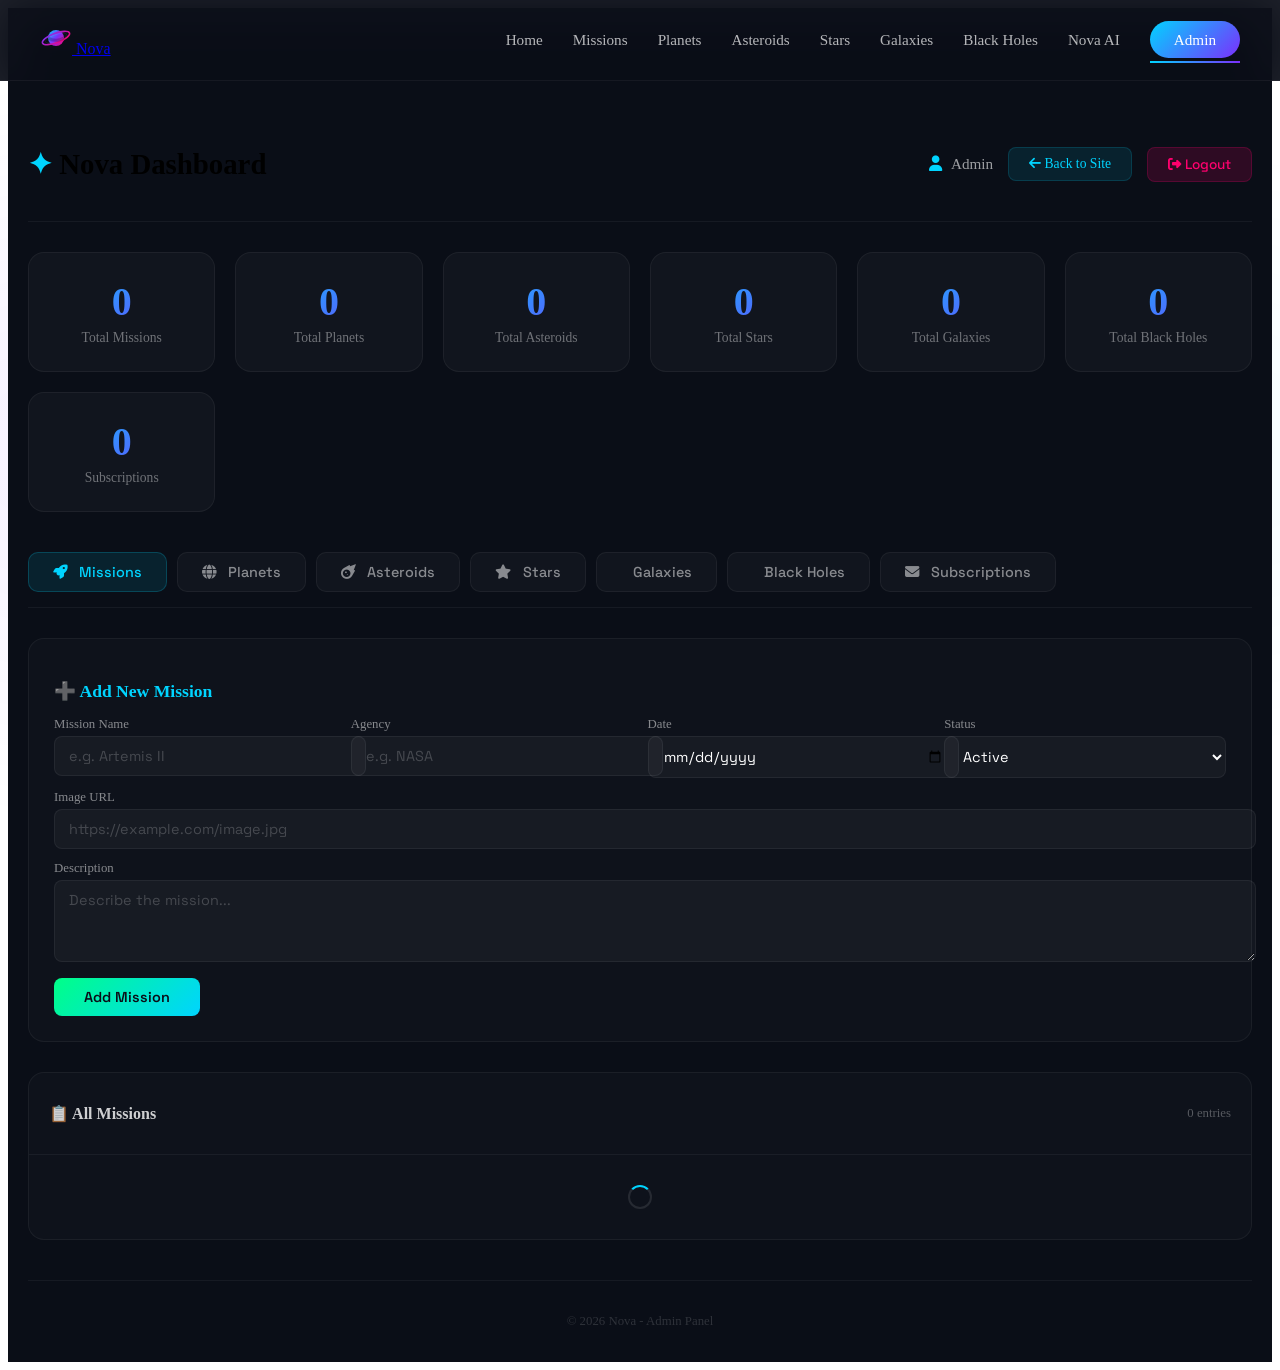
==== templates/admin.html @ 157f64d3 "Initial commit - Nova Space Exploration" ====
<!doctype html>
<html lang="en">
  <head>
    <meta charset="UTF-8" />
    <meta name="viewport" content="width=device-width, initial-scale=1.0" />
    <title>Admin Dashboard - Nova</title>
    <link
      rel="stylesheet"
      href="{{ url_for('static', filename='style.css') }}"
    />
    <link
      rel="stylesheet"
      href="https://cdnjs.cloudflare.com/ajax/libs/font-awesome/6.4.0/css/all.min.css"
    />
    <link
      href="https://fonts.googleapis.com/css2?family=Space+Grotesk:wght@300;400;500;600;700&display=swap"
      rel="stylesheet"
    />
    <style>
      /* ===== Stars Background ===== */
      .stars,
      .stars-2,
      .stars-3 {
        position: fixed;
        top: 0;
        left: 0;
        width: 100%;
        height: 100%;
        pointer-events: none;
        z-index: 0;
      }
      .stars {
        background: transparent
          url('data:image/svg+xml,%3Csvg xmlns="http://www.w3.org/2000/svg" width="100" height="100"%3E%3Ccircle cx="10" cy="10" r="1.5" fill="white" opacity="0.8"/%3E%3Ccircle cx="30" cy="45" r="1" fill="white" opacity="0.6"/%3E%3Ccircle cx="55" cy="20" r="2" fill="white" opacity="0.9"/%3E%3Ccircle cx="80" cy="60" r="1.5" fill="white" opacity="0.7"/%3E%3Ccircle cx="90" cy="15" r="1" fill="white" opacity="0.5"/%3E%3Ccircle cx="20" cy="80" r="2" fill="white" opacity="0.8"/%3E%3Ccircle cx="70" cy="85" r="1" fill="white" opacity="0.6"/%3E%3Ccircle cx="45" cy="70" r="1.5" fill="white" opacity="0.9"/%3E%3C/svg%3E')
          repeat;
        animation: starsMove 200s linear infinite;
        opacity: 0.6;
      }
      .stars-2 {
        background: transparent
          url('data:image/svg+xml,%3Csvg xmlns="http://www.w3.org/2000/svg" width="200" height="200"%3E%3Ccircle cx="20" cy="20" r="1" fill="white" opacity="0.4"/%3E%3Ccircle cx="80" cy="50" r="1.5" fill="white" opacity="0.5"/%3E%3Ccircle cx="120" cy="30" r="1" fill="white" opacity="0.3"/%3E%3Ccircle cx="170" cy="90" r="2" fill="white" opacity="0.6"/%3E%3Ccircle cx="40" cy="150" r="1" fill="white" opacity="0.4"/%3E%3Ccircle cx="160" cy="160" r="1.5" fill="white" opacity="0.5"/%3E%3C/svg%3E')
          repeat;
        animation: starsMove 300s linear infinite;
        opacity: 0.4;
      }
      .stars-3 {
        background: transparent
          url('data:image/svg+xml,%3Csvg xmlns="http://www.w3.org/2000/svg" width="300" height="300"%3E%3Ccircle cx="50" cy="50" r="0.8" fill="white" opacity="0.3"/%3E%3Ccircle cx="150" cy="100" r="1" fill="white" opacity="0.4"/%3E%3Ccircle cx="250" cy="70" r="0.8" fill="white" opacity="0.3"/%3E%3Ccircle cx="100" cy="200" r="1.2" fill="white" opacity="0.5"/%3E%3Ccircle cx="200" cy="220" r="0.8" fill="white" opacity="0.3"/%3E%3C/svg%3E')
          repeat;
        animation: starsMove 400s linear infinite;
        opacity: 0.2;
      }
      @keyframes starsMove {
        from {
          transform: translateY(0);
        }
        to {
          transform: translateY(-1000px);
        }
      }

      .nebula-bg {
        position: fixed;
        top: 0;
        left: 0;
        width: 100%;
        height: 100%;
        background:
          radial-gradient(
            ellipse at 20% 50%,
            rgba(123, 47, 252, 0.08) 0%,
            transparent 60%
          ),
          radial-gradient(
            ellipse at 80% 50%,
            rgba(0, 212, 255, 0.05) 0%,
            transparent 50%
          ),
          radial-gradient(
            ellipse at 50% 80%,
            rgba(255, 0, 110, 0.04) 0%,
            transparent 40%
          );
        pointer-events: none;
        z-index: 0;
      }

      /* ===== Navigation ===== */
      .navbar {
        position: fixed;
        top: 0;
        left: 0;
        width: 100%;
        padding: 15px 0;
        z-index: 1000;
        background: rgba(10, 14, 23, 0.92);
        backdrop-filter: blur(20px);
        border-bottom: 1px solid rgba(255, 255, 255, 0.05);
      }
      .navbar .container {
        display: flex;
        justify-content: space-between;
        align-items: center;
        max-width: 1200px;
        margin: 0 auto;
        padding: 0 20px;
      }
      .nav-logo {
        font-size: 1.5rem;
        font-weight: 700;
        display: flex;
        align-items: center;
        gap: 10px;
      }
      .nav-logo .logo-icon {
        color: #00d4ff;
        font-size: 1.8rem;
      }
      .nav-links {
        display: flex;
        align-items: center;
        gap: 30px;
        list-style: none;
      }
      .nav-links a {
        font-size: 0.95rem;
        font-weight: 500;
        color: rgba(255, 255, 255, 0.7);
        transition: all 0.3s ease;
        position: relative;
        text-decoration: none;
      }
      .nav-links a:hover,
      .nav-links a.active {
        color: #fff;
      }
      .nav-links a.active::after {
        content: "";
        position: absolute;
        bottom: -5px;
        left: 0;
        width: 100%;
        height: 2px;
        background: linear-gradient(90deg, #00d4ff, #7b2ffc);
      }
      .nav-cta {
        padding: 10px 24px;
        background: linear-gradient(135deg, #00d4ff, #7b2ffc);
        border-radius: 50px;
        color: #fff !important;
        font-weight: 600;
        transition: all 0.3s ease;
      }
      .nav-cta:hover {
        transform: scale(1.05);
        box-shadow: 0 0 30px rgba(0, 212, 255, 0.3);
      }
      .hamburger {
        display: none;
        flex-direction: column;
        gap: 6px;
        cursor: pointer;
        padding: 5px;
      }
      .hamburger span {
        width: 28px;
        height: 2px;
        background: #fff;
        transition: all 0.3s ease;
        border-radius: 2px;
      }
      .hamburger.active span:nth-child(1) {
        transform: rotate(45deg) translate(6px, 6px);
      }
      .hamburger.active span:nth-child(2) {
        opacity: 0;
      }
      .hamburger.active span:nth-child(3) {
        transform: rotate(-45deg) translate(6px, -6px);
      }

      /* ===== Admin Page ===== */
      .admin-page {
        background: #0a0e17;
        min-height: 100vh;
        padding: 100px 20px 20px;
        position: relative;
        z-index: 1;
      }
      .admin-container {
        max-width: 1400px;
        margin: 0 auto;
      }
      .admin-header {
        display: flex;
        justify-content: space-between;
        align-items: center;
        padding: 20px 0;
        border-bottom: 1px solid rgba(255, 255, 255, 0.05);
        margin-bottom: 30px;
        flex-wrap: wrap;
        gap: 15px;
      }
      .admin-header h1 {
        font-size: 1.8rem;
      }
      .admin-header h1 .logo-icon {
        color: #00d4ff;
      }
      .admin-user {
        display: flex;
        align-items: center;
        gap: 15px;
        flex-wrap: wrap;
      }
      .admin-user .user-name {
        color: rgba(255, 255, 255, 0.6);
        font-size: 0.95rem;
      }
      .admin-user .user-name i {
        color: #00d4ff;
        margin-right: 6px;
      }
      .btn-logout {
        padding: 8px 20px;
        background: rgba(255, 0, 110, 0.15);
        border: 1px solid rgba(255, 0, 110, 0.2);
        border-radius: 8px;
        color: #ff006e;
        cursor: pointer;
        transition: all 0.3s ease;
        font-family: "Space Grotesk", sans-serif;
        font-weight: 500;
        font-size: 0.85rem;
      }
      .btn-logout:hover {
        background: rgba(255, 0, 110, 0.25);
      }
      .btn-back {
        padding: 8px 20px;
        background: rgba(0, 212, 255, 0.1);
        border: 1px solid rgba(0, 212, 255, 0.15);
        border-radius: 8px;
        color: #00d4ff;
        text-decoration: none;
        transition: all 0.3s ease;
        font-weight: 500;
        font-size: 0.85rem;
      }
      .btn-back:hover {
        background: rgba(0, 212, 255, 0.2);
      }

      /* ===== Admin Tabs ===== */
      .admin-tabs {
        display: flex;
        gap: 10px;
        margin-bottom: 30px;
        flex-wrap: wrap;
        border-bottom: 1px solid rgba(255, 255, 255, 0.05);
        padding-bottom: 15px;
      }
      .admin-tabs .tab-btn {
        padding: 10px 24px;
        background: rgba(255, 255, 255, 0.03);
        border: 1px solid rgba(255, 255, 255, 0.05);
        border-radius: 10px;
        color: rgba(255, 255, 255, 0.5);
        cursor: pointer;
        transition: all 0.3s ease;
        font-family: "Space Grotesk", sans-serif;
        font-size: 0.9rem;
        font-weight: 500;
      }
      .admin-tabs .tab-btn:hover {
        background: rgba(255, 255, 255, 0.05);
        color: #fff;
      }
      .admin-tabs .tab-btn.active {
        background: rgba(0, 212, 255, 0.1);
        border-color: rgba(0, 212, 255, 0.2);
        color: #00d4ff;
      }
      .admin-tabs .tab-btn i {
        margin-right: 8px;
      }

      /* ===== Admin Content ===== */
      .tab-content {
        display: none;
      }
      .tab-content.active {
        display: block;
      }

      /* ===== Add Form ===== */
      .add-form {
        background: rgba(255, 255, 255, 0.02);
        border: 1px solid rgba(255, 255, 255, 0.05);
        border-radius: 16px;
        padding: 25px;
        margin-bottom: 30px;
      }
      .add-form h3 {
        font-size: 1.1rem;
        margin-bottom: 15px;
        color: #00d4ff;
      }
      .add-form .form-row {
        display: grid;
        grid-template-columns: repeat(auto-fit, minmax(200px, 1fr));
        gap: 15px;
      }
      .add-form .form-group {
        margin-bottom: 12px;
      }
      .add-form .form-group label {
        display: block;
        color: rgba(255, 255, 255, 0.5);
        font-size: 0.8rem;
        margin-bottom: 4px;
      }
      .add-form .form-group input,
      .add-form .form-group select,
      .add-form .form-group textarea {
        width: 100%;
        padding: 10px 14px;
        background: rgba(255, 255, 255, 0.04);
        border: 1px solid rgba(255, 255, 255, 0.06);
        border-radius: 8px;
        color: #fff;
        font-size: 0.9rem;
        font-family: "Space Grotesk", sans-serif;
        transition: all 0.3s ease;
        outline: none;
      }
      .add-form .form-group input:focus,
      .add-form .form-group select:focus,
      .add-form .form-group textarea:focus {
        border-color: rgba(0, 212, 255, 0.3);
        background: rgba(255, 255, 255, 0.06);
      }
      .add-form .form-group input::placeholder,
      .add-form .form-group textarea::placeholder {
        color: rgba(255, 255, 255, 0.2);
      }
      .add-form .form-group textarea {
        resize: vertical;
        min-height: 60px;
      }
      .add-form .form-group select option {
        background: #0a0e17;
        color: #fff;
      }
      .btn-add {
        padding: 10px 30px;
        background: linear-gradient(135deg, #00ff87, #00d4ff);
        border: none;
        border-radius: 8px;
        color: #0a0e17;
        font-weight: 600;
        cursor: pointer;
        transition: all 0.3s ease;
        font-family: "Space Grotesk", sans-serif;
        font-size: 0.9rem;
      }
      .btn-add:hover {
        transform: translateY(-2px);
        box-shadow: 0 10px 30px rgba(0, 255, 135, 0.2);
      }
      .btn-delete {
        padding: 4px 12px;
        background: rgba(255, 0, 110, 0.15);
        border: 1px solid rgba(255, 0, 110, 0.2);
        border-radius: 6px;
        color: #ff006e;
        cursor: pointer;
        transition: all 0.3s ease;
        font-family: "Space Grotesk", sans-serif;
        font-size: 0.75rem;
      }
      .btn-delete:hover {
        background: rgba(255, 0, 110, 0.25);
      }
      .btn-edit {
        padding: 4px 12px;
        background: rgba(0, 212, 255, 0.1);
        border: 1px solid rgba(0, 212, 255, 0.15);
        border-radius: 6px;
        color: #00d4ff;
        cursor: pointer;
        transition: all 0.3s ease;
        font-family: "Space Grotesk", sans-serif;
        font-size: 0.75rem;
        margin-right: 4px;
      }
      .btn-edit:hover {
        background: rgba(0, 212, 255, 0.2);
      }

      /* ===== Edit Modal ===== */
      .modal-overlay {
        display: none;
        position: fixed;
        top: 0;
        left: 0;
        width: 100%;
        height: 100%;
        background: rgba(0, 0, 0, 0.7);
        backdrop-filter: blur(10px);
        z-index: 2000;
        align-items: center;
        justify-content: center;
        padding: 20px;
      }
      .modal-overlay.active {
        display: flex;
      }
      .modal-content {
        background: rgba(10, 14, 23, 0.95);
        border: 1px solid rgba(255, 255, 255, 0.1);
        border-radius: 20px;
        max-width: 700px;
        width: 100%;
        padding: 40px;
        position: relative;
        max-height: 90vh;
        overflow-y: auto;
      }
      .modal-content .close-btn {
        position: absolute;
        top: 15px;
        right: 20px;
        background: none;
        border: none;
        color: rgba(255, 255, 255, 0.3);
        font-size: 1.8rem;
        cursor: pointer;
        transition: all 0.3s ease;
      }
      .modal-content .close-btn:hover {
        color: #fff;
        transform: rotate(90deg);
      }
      .modal-content h2 {
        color: #00d4ff;
        margin-bottom: 20px;
      }
      /* ===== Edit Modal - Improved ===== */
      .modal-content .form-group {
        margin-bottom: 16px;
      }

      .modal-content .form-group label {
        display: block;
        color: rgba(255, 255, 255, 0.6);
        font-size: 0.8rem;
        font-weight: 500;
        margin-bottom: 4px;
        letter-spacing: 0.3px;
      }

      .modal-content .form-group input,
      .modal-content .form-group select,
      .modal-content .form-group textarea {
        width: 100%;
        padding: 12px 16px;
        background: rgba(255, 255, 255, 0.05);
        border: 1px solid rgba(255, 255, 255, 0.08);
        border-radius: 10px;
        color: #fff;
        font-size: 0.95rem;
        font-family: "Space Grotesk", sans-serif;
        transition: all 0.3s ease;
        outline: none;
      }

      .modal-content .form-group input:focus,
      .modal-content .form-group select:focus,
      .modal-content .form-group textarea:focus {
        border-color: rgba(0, 212, 255, 0.3);
        background: rgba(255, 255, 255, 0.08);
        box-shadow: 0 0 20px rgba(0, 212, 255, 0.05);
      }

      .modal-content .form-group input::placeholder,
      .modal-content .form-group textarea::placeholder {
        color: rgba(255, 255, 255, 0.2);
      }

      .modal-content .form-group select {
        appearance: none;
        background-image: url("data:image/svg+xml,%3Csvg xmlns='http://www.w3.org/2000/svg' width='12' height='12' fill='rgba(255,255,255,0.3)' viewBox='0 0 16 16'%3E%3Cpath d='M8 11L3 6h10z'/%3E%3C/svg%3E");
        background-repeat: no-repeat;
        background-position: right 14px center;
        cursor: pointer;
      }

      .modal-content .form-group select option {
        background: #0a0e17;
        color: #fff;
      }

      .modal-content .form-group textarea {
        resize: vertical;
        min-height: 80px;
      }

      .modal-content .form-row {
        display: grid;
        grid-template-columns: 1fr 1fr;
        gap: 16px;
      }

      .modal-content .btn-add {
        width: 100%;
        padding: 14px;
        background: linear-gradient(135deg, #00d4ff, #7b2ffc);
        border: none;
        border-radius: 10px;
        color: #fff;
        font-size: 1rem;
        font-weight: 600;
        cursor: pointer;
        transition: all 0.3s ease;
        font-family: "Space Grotesk", sans-serif;
        margin-top: 8px;
      }

      .modal-content .btn-add:hover {
        transform: translateY(-2px);
        box-shadow: 0 10px 40px rgba(0, 212, 255, 0.3);
      }

      .modal-content .btn-add:disabled {
        opacity: 0.6;
        cursor: not-allowed;
        transform: none;
      }

      /* ===== Responsive ===== */
      @media (max-width: 600px) {
        .modal-content .form-row {
          grid-template-columns: 1fr;
        }
      }
      /* ===== Stats ===== */
      .stats-grid {
        display: grid;
        grid-template-columns: repeat(auto-fit, minmax(180px, 1fr));
        gap: 20px;
        margin-bottom: 40px;
      }
      .stat-card {
        background: rgba(255, 255, 255, 0.03);
        border: 1px solid rgba(255, 255, 255, 0.05);
        border-radius: 16px;
        padding: 25px;
        text-align: center;
        transition: all 0.3s ease;
      }
      .stat-card:hover {
        border-color: rgba(0, 212, 255, 0.15);
        transform: translateY(-2px);
      }
      .stat-card .number {
        font-size: 2.5rem;
        font-weight: 700;
        background: linear-gradient(135deg, #00d4ff, #7b2ffc);
        -webkit-background-clip: text;
        -webkit-text-fill-color: transparent;
      }
      .stat-card .label {
        color: rgba(255, 255, 255, 0.4);
        font-size: 0.85rem;
        margin-top: 5px;
      }

      /* ===== Table ===== */
      .table-container {
        background: rgba(255, 255, 255, 0.02);
        border: 1px solid rgba(255, 255, 255, 0.05);
        border-radius: 16px;
        overflow: hidden;
      }
      .table-header {
        display: flex;
        justify-content: space-between;
        align-items: center;
        padding: 15px 20px;
        border-bottom: 1px solid rgba(255, 255, 255, 0.05);
        flex-wrap: wrap;
        gap: 10px;
      }
      .table-header h3 {
        font-size: 1rem;
        color: rgba(255, 255, 255, 0.8);
      }
      .table-header .count {
        color: rgba(255, 255, 255, 0.3);
        font-size: 0.8rem;
      }
      .table-wrapper {
        overflow-x: auto;
      }
      table {
        width: 100%;
        border-collapse: collapse;
      }
      th,
      td {
        padding: 12px 16px;
        text-align: left;
        border-bottom: 1px solid rgba(255, 255, 255, 0.03);
      }
      th {
        color: rgba(255, 255, 255, 0.4);
        font-weight: 500;
        font-size: 0.75rem;
        text-transform: uppercase;
        letter-spacing: 0.5px;
      }
      td {
        color: rgba(255, 255, 255, 0.7);
        font-size: 0.85rem;
      }
      .status-badge {
        padding: 3px 12px;
        border-radius: 20px;
        font-size: 0.7rem;
        font-weight: 500;
        display: inline-block;
      }
      .status-pending {
        background: rgba(255, 215, 0, 0.15);
        color: #ffd700;
      }
      .status-approved {
        background: rgba(0, 255, 135, 0.15);
        color: #00ff87;
      }
      .status-rejected {
        background: rgba(255, 0, 110, 0.15);
        color: #ff006e;
      }
      .no-data {
        text-align: center;
        padding: 40px 20px;
        color: rgba(255, 255, 255, 0.2);
      }
      .no-data .icon {
        font-size: 2.5rem;
        margin-bottom: 10px;
      }

      /* ===== Alert ===== */
      .alert {
        padding: 10px 16px;
        border-radius: 8px;
        margin-bottom: 15px;
        font-size: 0.9rem;
      }
      .alert-success {
        background: rgba(0, 255, 135, 0.12);
        border: 1px solid rgba(0, 255, 135, 0.15);
        color: #00ff87;
      }
      .alert-error {
        background: rgba(255, 0, 110, 0.12);
        border: 1px solid rgba(255, 0, 110, 0.15);
        color: #ff006e;
      }

      /* ===== Loading ===== */
      .loading-spinner {
        display: inline-block;
        width: 20px;
        height: 20px;
        border: 2px solid rgba(255, 255, 255, 0.1);
        border-radius: 50%;
        border-top-color: #00d4ff;
        animation: spin 0.8s ease infinite;
      }
      @keyframes spin {
        to {
          transform: rotate(360deg);
        }
      }

      /* ===== Footer ===== */
      .admin-footer {
        margin-top: 40px;
        padding-top: 20px;
        border-top: 1px solid rgba(255, 255, 255, 0.05);
        text-align: center;
        color: rgba(255, 255, 255, 0.15);
        font-size: 0.8rem;
      }

      /* ===== Responsive ===== */
      @media (max-width: 768px) {
        .nav-links {
          position: fixed;
          top: 0;
          right: -100%;
          width: 70%;
          max-width: 300px;
          height: 100vh;
          background: rgba(10, 14, 23, 0.98);
          backdrop-filter: blur(20px);
          flex-direction: column;
          justify-content: center;
          padding: 40px;
          transition: all 0.4s ease;
          border-left: 1px solid rgba(255, 255, 255, 0.05);
        }
        .nav-links.active {
          right: 0;
        }
        .hamburger {
          display: flex;
          z-index: 1001;
        }

        .admin-header {
          flex-direction: column;
          align-items: stretch;
          text-align: center;
        }
        .admin-user {
          justify-content: center;
        }
        .admin-tabs {
          justify-content: center;
        }
        .admin-tabs .tab-btn {
          font-size: 0.8rem;
          padding: 8px 16px;
        }
        .add-form .form-row {
          grid-template-columns: 1fr;
        }
        th,
        td {
          padding: 8px 10px;
          font-size: 0.75rem;
        }
        .stats-grid {
          grid-template-columns: 1fr 1fr;
        }
      }
      @media (max-width: 480px) {
        .stats-grid {
          grid-template-columns: 1fr;
        }
        .admin-tabs {
          flex-direction: column;
        }
        .admin-tabs .tab-btn {
          width: 100%;
          text-align: center;
        }
        .admin-user {
          flex-direction: column;
          gap: 10px;
        }
        .admin-user .btn-back,
        .admin-user .btn-logout {
          width: 100%;
          text-align: center;
        }
        .modal-content {
          padding: 20px;
        }
      }
    </style>
  </head>
  <body>
    <!-- Stars Background -->
    <div class="stars"></div>
    <div class="stars-2"></div>
    <div class="stars-3"></div>
    <div class="nebula-bg"></div>

    <!-- Navigation -->
    <nav class="navbar">
      <div class="container">
        <a href="/" class="nova-logo">
          <svg
            width="32"
            height="32"
            viewBox="0 0 40 40"
            fill="none"
            xmlns="http://www.w3.org/2000/svg"
          >
            <circle cx="20" cy="20" r="10" fill="url(#grad1)" />
            <ellipse
              cx="20"
              cy="20"
              rx="18"
              ry="6"
              fill="none"
              stroke="url(#grad2)"
              stroke-width="2"
              transform="rotate(-20, 20, 20)"
            />
            <ellipse
              cx="20"
              cy="20"
              rx="14"
              ry="4"
              fill="none"
              stroke="#fff"
              stroke-width="0.5"
              opacity="0.15"
              transform="rotate(-20, 20, 20)"
            />
            <path
              d="M10 20 Q20 26 30 20"
              stroke="rgba(0,0,0,0.2)"
              stroke-width="4"
              fill="none"
            />
            <defs>
              <linearGradient id="grad1" x1="0" y1="0" x2="1" y2="1">
                <stop offset="0%" stop-color="#00D4FF" />
                <stop offset="50%" stop-color="#7B2FFC" />
                <stop offset="100%" stop-color="#FF006E" />
              </linearGradient>
              <linearGradient id="grad2" x1="0" y1="0" x2="1" y2="1">
                <stop offset="0%" stop-color="#7B2FFC" />
                <stop offset="100%" stop-color="#FF006E" />
              </linearGradient>
            </defs>
          </svg>
          <span>Nova</span>
        </a>
        <ul class="nav-links">
          <li><a href="/">Home</a></li>
          <li><a href="/missions">Missions</a></li>
          <li><a href="/planets">Planets</a></li>
          <li><a href="/asteroids">Asteroids</a></li>
          <li><a href="/stars">Stars</a></li>
          <li><a href="/galaxies">Galaxies</a></li>
          <li><a href="/blackholes">Black Holes</a></li>
          <li><a href="/chat">Nova AI</a></li>
          <li><a href="/admin" class="active nav-cta">Admin</a></li>
        </ul>
        <div class="hamburger">
          <span></span>
          <span></span>
          <span></span>
        </div>
      </div>
    </nav>

    <div class="admin-page">
      <div class="admin-container">
        <!-- Header -->
        <div class="admin-header">
          <h1>
            <span class="logo-icon">✦</span>
            Nova Dashboard
          </h1>
          <div class="admin-user">
            <span class="user-name"
              ><i class="fas fa-user"></i>
              <span id="adminName">Admin</span></span
            >
            <a href="/" class="btn-back"
              ><i class="fas fa-arrow-left"></i> Back to Site</a
            >
            <button class="btn-logout" onclick="logout()">
              <i class="fas fa-sign-out-alt"></i> Logout
            </button>
          </div>
        </div>

        <!-- Stats -->
        <div class="stats-grid" id="statsGrid">
          <div class="stat-card">
            <div class="number" id="totalMissions">0</div>
            <div class="label">Total Missions</div>
          </div>
          <div class="stat-card">
            <div class="number" id="totalPlanets">0</div>
            <div class="label">Total Planets</div>
          </div>
          <div class="stat-card">
            <div class="number" id="totalAsteroids">0</div>
            <div class="label">Total Asteroids</div>
          </div>
          <div class="stat-card">
            <div class="number" id="totalStars">0</div>
            <div class="label">Total Stars</div>
          </div>
          <div class="stat-card">
            <div class="number" id="totalGalaxies">0</div>
            <div class="label">Total Galaxies</div>
          </div>
          <div class="stat-card">
            <div class="number" id="totalBlackHoles">0</div>
            <div class="label">Total Black Holes</div>
          </div>
          <div class="stat-card">
            <div class="number" id="totalSubscriptions">0</div>
            <div class="label">Subscriptions</div>
          </div>
        </div>

        <!-- Tabs -->
        <div class="admin-tabs">
          <button class="tab-btn active" onclick="switchTab('missions')">
            <i class="fas fa-rocket"></i> Missions
          </button>
          <button class="tab-btn" onclick="switchTab('planets')">
            <i class="fas fa-globe"></i> Planets
          </button>
          <button class="tab-btn" onclick="switchTab('asteroids')">
            <i class="fas fa-meteor"></i> Asteroids
          </button>
          <button class="tab-btn" onclick="switchTab('stars')">
            <i class="fas fa-star"></i> Stars
          </button>
          <button class="tab-btn" onclick="switchTab('galaxies')">
            <i class="fas fa-galaxy"></i> Galaxies
          </button>
          <button class="tab-btn" onclick="switchTab('blackholes')">
            <i class="fas fa-black-hole"></i> Black Holes
          </button>
          <button class="tab-btn" onclick="switchTab('subscriptions')">
            <i class="fas fa-envelope"></i> Subscriptions
          </button>
        </div>

        <!-- ===== Tab: Missions ===== -->
        <div id="tab-missions" class="tab-content active">
          <div class="add-form">
            <h3>➕ Add New Mission</h3>
            <div id="missionAlert"></div>
            <form id="addMissionForm">
              <div class="form-row">
                <div class="form-group">
                  <label>Mission Name</label>
                  <input
                    type="text"
                    id="missionName"
                    placeholder="e.g. Artemis II"
                    required
                  />
                </div>
                <div class="form-group">
                  <label>Agency</label>
                  <input
                    type="text"
                    id="missionAgency"
                    placeholder="e.g. NASA"
                    required
                  />
                </div>
                <div class="form-group">
                  <label>Date</label>
                  <input type="date" id="missionDate" />
                </div>
                <div class="form-group">
                  <label>Status</label>
                  <select id="missionStatus">
                    <option value="active">Active</option>
                    <option value="completed">Completed</option>
                    <option value="planned">Planned</option>
                  </select>
                </div>
              </div>
              <div class="form-group">
                <label>Image URL</label>
                <input
                  type="text"
                  id="missionImage"
                  placeholder="https://example.com/image.jpg"
                />
              </div>
              <div class="form-group">
                <label>Description</label>
                <textarea
                  id="missionDescription"
                  placeholder="Describe the mission..."
                  rows="2"
                ></textarea>
              </div>
              <button type="submit" class="btn-add">Add Mission</button>
            </form>
          </div>

          <div class="table-container">
            <div class="table-header">
              <h3>📋 All Missions</h3>
              <span class="count" id="missionCount">0 entries</span>
            </div>
            <div class="table-wrapper">
              <div id="missionList">
                <div
                  class="loading-spinner"
                  style="margin: 30px auto; display: block"
                ></div>
              </div>
            </div>
          </div>
        </div>

        <!-- ===== Tab: Planets ===== -->
        <div id="tab-planets" class="tab-content">
          <div class="add-form">
            <h3>➕ Add New Planet</h3>
            <div id="planetAlert"></div>
            <form id="addPlanetForm">
              <div class="form-row">
                <div class="form-group">
                  <label>Planet Name</label>
                  <input
                    type="text"
                    id="planetName"
                    placeholder="e.g. Proxima b"
                    required
                  />
                </div>
                <div class="form-group">
                  <label>Diameter (km)</label>
                  <input
                    type="number"
                    id="planetDiameter"
                    placeholder="e.g. 12756"
                  />
                </div>
                <div class="form-group">
                  <label>Gravity (m/s²)</label>
                  <input
                    type="number"
                    step="0.01"
                    id="planetGravity"
                    placeholder="e.g. 9.8"
                  />
                </div>
                <div class="form-group">
                  <label>Moons</label>
                  <input type="number" id="planetMoons" placeholder="e.g. 1" />
                </div>
              </div>
              <div class="form-row">
                <div class="form-group">
                  <label>Temperature (°C)</label>
                  <input
                    type="number"
                    id="planetTemperature"
                    placeholder="e.g. 15"
                  />
                </div>
                <div class="form-group">
                  <label>Image URL</label>
                  <input
                    type="text"
                    id="planetImage"
                    placeholder="https://example.com/planet.jpg"
                  />
                </div>
              </div>
              <div class="form-group">
                <label>Description</label>
                <textarea
                  id="planetDescription"
                  placeholder="Describe the planet..."
                  rows="2"
                ></textarea>
              </div>
              <button type="submit" class="btn-add">Add Planet</button>
            </form>
          </div>

          <div class="table-container">
            <div class="table-header">
              <h3>🌍 All Planets</h3>
              <span class="count" id="planetCount">0 entries</span>
            </div>
            <div class="table-wrapper">
              <div id="planetList">
                <div
                  class="loading-spinner"
                  style="margin: 30px auto; display: block"
                ></div>
              </div>
            </div>
          </div>
        </div>

        <!-- ===== Tab: Asteroids ===== -->
        <div id="tab-asteroids" class="tab-content">
          <div class="add-form">
            <h3>➕ Add New Asteroid</h3>
            <div id="asteroidAlert"></div>
            <form id="addAsteroidForm">
              <div class="form-row">
                <div class="form-group">
                  <label>Asteroid Name</label>
                  <input
                    type="text"
                    id="asteroidName"
                    placeholder="e.g. 2024 XN1"
                    required
                  />
                </div>
                <div class="form-group">
                  <label>Size (meters)</label>
                  <input
                    type="number"
                    id="asteroidSize"
                    placeholder="e.g. 150"
                  />
                </div>
                <div class="form-group">
                  <label>Speed</label>
                  <input
                    type="text"
                    id="asteroidSpeed"
                    placeholder="e.g. 30.7 km/h"
                  />
                </div>
                <div class="form-group">
                  <label>Date</label>
                  <input type="date" id="asteroidDate" />
                </div>
              </div>
              <div class="form-row">
                <div class="form-group">
                  <label>Hazardous</label>
                  <select id="asteroidHazardous">
                    <option value="false">Safe</option>
                    <option value="true">Hazardous</option>
                  </select>
                </div>
              </div>
              <div class="form-group">
                <label>Description</label>
                <textarea
                  id="asteroidDescription"
                  placeholder="Describe the asteroid..."
                  rows="2"
                ></textarea>
              </div>
              <button type="submit" class="btn-add">Add Asteroid</button>
            </form>
          </div>

          <div class="table-container">
            <div class="table-header">
              <h3>☄️ All Asteroids</h3>
              <span class="count" id="asteroidCount">0 entries</span>
            </div>
            <div class="table-wrapper">
              <div id="asteroidList">
                <div
                  class="loading-spinner"
                  style="margin: 30px auto; display: block"
                ></div>
              </div>
            </div>
          </div>
        </div>

        <!-- ===== Tab: Stars ===== -->
        <div id="tab-stars" class="tab-content">
          <div class="add-form">
            <h3>⭐ Add New Star</h3>
            <div id="starAlert"></div>
            <form id="addStarForm">
              <div class="form-row">
                <div class="form-group">
                  <label>Star Name</label>
                  <input
                    type="text"
                    id="starName"
                    placeholder="e.g. Sirius"
                    required
                  />
                </div>
                <div class="form-group">
                  <label>Type</label>
                  <input
                    type="text"
                    id="starType"
                    placeholder="e.g. A-type main-sequence"
                  />
                </div>
                <div class="form-group">
                  <label>Distance</label>
                  <input
                    type="text"
                    id="starDistance"
                    placeholder="e.g. 8.6 ly"
                  />
                </div>
                <div class="form-group">
                  <label>Temperature</label>
                  <input type="text" id="starTemp" placeholder="e.g. 9,940 K" />
                </div>
              </div>
              <div class="form-group">
                <label>Image URL</label>
                <input
                  type="text"
                  id="starImage"
                  placeholder="https://example.com/star.jpg"
                />
              </div>
              <button type="submit" class="btn-add">Add Star</button>
            </form>
          </div>

          <div class="table-container">
            <div class="table-header">
              <h3>⭐ All Stars</h3>
              <span class="count" id="starCount">0 entries</span>
            </div>
            <div class="table-wrapper">
              <div id="starList">
                <div
                  class="loading-spinner"
                  style="margin: 30px auto; display: block"
                ></div>
              </div>
            </div>
          </div>
        </div>

        <!-- ===== Tab: Galaxies ===== -->
        <div id="tab-galaxies" class="tab-content">
          <div class="add-form">
            <h3>🌌 Add New Galaxy</h3>
            <div id="galaxyAlert"></div>
            <form id="addGalaxyForm">
              <div class="form-row">
                <div class="form-group">
                  <label>Galaxy Name</label>
                  <input
                    type="text"
                    id="galaxyName"
                    placeholder="e.g. Andromeda"
                    required
                  />
                </div>
                <div class="form-group">
                  <label>Type</label>
                  <input
                    type="text"
                    id="galaxyType"
                    placeholder="e.g. Spiral"
                  />
                </div>
                <div class="form-group">
                  <label>Distance</label>
                  <input
                    type="text"
                    id="galaxyDistance"
                    placeholder="e.g. 2.537 million ly"
                  />
                </div>
                <div class="form-group">
                  <label>Stars Count</label>
                  <input
                    type="text"
                    id="galaxyStars"
                    placeholder="e.g. 1 trillion"
                  />
                </div>
              </div>
              <div class="form-row">
                <div class="form-group">
                  <label>Diameter</label>
                  <input
                    type="text"
                    id="galaxyDiameter"
                    placeholder="e.g. 220,000 ly"
                  />
                </div>
                <div class="form-group">
                  <label>Image URL</label>
                  <input
                    type="text"
                    id="galaxyImage"
                    placeholder="https://example.com/galaxy.jpg"
                  />
                </div>
              </div>
              <button type="submit" class="btn-add">Add Galaxy</button>
            </form>
          </div>

          <div class="table-container">
            <div class="table-header">
              <h3>🌌 All Galaxies</h3>
              <span class="count" id="galaxyCount">0 entries</span>
            </div>
            <div class="table-wrapper">
              <div id="galaxyList">
                <div
                  class="loading-spinner"
                  style="margin: 30px auto; display: block"
                ></div>
              </div>
            </div>
          </div>
        </div>

        <!-- ===== Tab: Black Holes ===== -->
        <div id="tab-blackholes" class="tab-content">
          <div class="add-form">
            <h3>🕳️ Add New Black Hole</h3>
            <div id="blackholeAlert"></div>
            <form id="addBlackHoleForm">
              <div class="form-row">
                <div class="form-group">
                  <label>Name</label>
                  <input
                    type="text"
                    id="bhName"
                    placeholder="e.g. Sagittarius A*"
                    required
                  />
                </div>
                <div class="form-group">
                  <label>Type</label>
                  <select id="bhType">
                    <option value="Supermassive">Supermassive</option>
                    <option value="Stellar">Stellar</option>
                    <option value="Intermediate">Intermediate</option>
                    <option value="Primordial">Primordial</option>
                  </select>
                </div>
                <div class="form-group">
                  <label>Mass</label>
                  <input
                    type="text"
                    id="bhMass"
                    placeholder="e.g. 4.3 million M☉"
                  />
                </div>
                <div class="form-group">
                  <label>Distance</label>
                  <input
                    type="text"
                    id="bhDistance"
                    placeholder="e.g. 26,000 ly"
                  />
                </div>
              </div>
              <div class="form-row">
                <div class="form-group">
                  <label>Diameter</label>
                  <input
                    type="text"
                    id="bhDiameter"
                    placeholder="e.g. 44 million km"
                  />
                </div>
                <div class="form-group">
                  <label>Discovered</label>
                  <input
                    type="text"
                    id="bhDiscovered"
                    placeholder="e.g. 1974"
                  />
                </div>
                <div class="form-group">
                  <label>Image URL</label>
                  <input
                    type="text"
                    id="bhImage"
                    placeholder="https://example.com/image.jpg"
                  />
                </div>
              </div>
              <div class="form-group">
                <label>Description</label>
                <textarea
                  id="bhDescription"
                  placeholder="Describe the black hole..."
                  rows="2"
                ></textarea>
              </div>
              <button type="submit" class="btn-add">Add Black Hole</button>
            </form>
          </div>

          <div class="table-container">
            <div class="table-header">
              <h3>🕳️ All Black Holes</h3>
              <span class="count" id="blackholeCount">0 entries</span>
            </div>
            <div class="table-wrapper">
              <div id="blackholeList">
                <div
                  class="loading-spinner"
                  style="margin: 30px auto; display: block"
                ></div>
              </div>
            </div>
          </div>
        </div>

        <!-- ===== Tab: Subscriptions ===== -->
        <div id="tab-subscriptions" class="tab-content">
          <div class="table-container">
            <div class="table-header">
              <h3>📋 All Applications</h3>
              <span class="count" id="subCount">0 entries</span>
            </div>
            <div class="table-wrapper">
              <div id="subscriptionList">
                <div
                  class="loading-spinner"
                  style="margin: 30px auto; display: block"
                ></div>
              </div>
            </div>
          </div>
        </div>

        <!-- Footer -->
        <div class="admin-footer">
          <p>© 2026 Nova - Admin Panel</p>
        </div>
      </div>
    </div>

    <!-- ===== Edit Modal ===== -->
    <div class="modal-overlay" id="editModal">
      <div class="modal-content">
        <button class="close-btn" onclick="closeEditModal()">&times;</button>
        <h2 id="editModalTitle">✏️ Edit</h2>
        <div id="editAlert"></div>
        <form id="editForm">
          <input type="hidden" id="editId" />
          <input type="hidden" id="editType" />
          <div id="editFields"></div>
          <button type="submit" class="btn-add" id="editSubmitBtn">
            Save Changes
          </button>
        </form>
      </div>
    </div>

    <script>
      // ===== Hamburger =====
      document
        .querySelector(".hamburger")
        .addEventListener("click", function () {
          this.classList.toggle("active");
          document.querySelector(".nav-links").classList.toggle("active");
        });

      // ===== Tab Switcher =====
      function switchTab(tab) {
        document
          .querySelectorAll(".tab-content")
          .forEach((el) => el.classList.remove("active"));
        document
          .querySelectorAll(".tab-btn")
          .forEach((el) => el.classList.remove("active"));
        document.getElementById("tab-" + tab).classList.add("active");
        document
          .querySelector(`.tab-btn[onclick="switchTab('${tab}')"]`)
          .classList.add("active");

        if (tab === "missions") loadMissions();
        else if (tab === "planets") loadPlanets();
        else if (tab === "asteroids") loadAsteroids();
        else if (tab === "stars") loadStars();
        else if (tab === "galaxies") loadGalaxies();
        else if (tab === "blackholes") loadBlackHoles();
        else if (tab === "subscriptions") loadSubscriptions();
      }

      // ===== Load Stats =====
      async function loadStats() {
        try {
          const response = await fetch("/api/stats");
          const data = await response.json();

          if (data.success) {
            document.getElementById("totalMissions").textContent =
              data.data.total_missions || 0;
            document.getElementById("totalPlanets").textContent =
              data.data.total_planets || 0;
            document.getElementById("totalAsteroids").textContent =
              data.data.total_asteroids || 0;
            document.getElementById("totalStars").textContent =
              data.data.total_stars || 0;
            document.getElementById("totalGalaxies").textContent =
              data.data.total_galaxies || 0;
            document.getElementById("totalBlackHoles").textContent =
              data.data.total_blackholes || 0;
            document.getElementById("totalSubscriptions").textContent =
              data.data.total_subscriptions || 0;
          }
        } catch (e) {
          console.error("Error loading stats:", e);
        }
      }

      // ===== Load Missions =====
      async function loadMissions() {
        try {
          const response = await fetch("/api/missions");
          const data = await response.json();
          const container = document.getElementById("missionList");
          const count = document.getElementById("missionCount");

          if (data.success && data.data.length > 0) {
            count.textContent = data.data.length + " entries";
            let html = `<table>
                        <thead><tr>
                            <th>Name</th>
                            <th>Agency</th>
                            <th>Date</th>
                            <th>Status</th>
                            <th>Actions</th>
                        </tr></thead><tbody>`;
            data.data.forEach((m) => {
              const statusClass = `status-${m.status}`;
              html += `<tr>
                            <td>${m.name}</td>
                            <td>${m.agency}</td>
                            <td>${m.date || "TBD"}</td>
                            <td><span class="status-badge ${statusClass}">${m.status.charAt(0).toUpperCase() + m.status.slice(1)}</span></td>
                            <td>
                                <button class="btn-edit" onclick="openEditModal('mission', '${m.id}')"><i class="fas fa-edit"></i></button>
                                <button class="btn-delete" onclick="deleteMission('${m.id}')"><i class="fas fa-trash"></i></button>
                            </td>
                        </tr>`;
            });
            html += "</tbody></table>";
            container.innerHTML = html;
          } else {
            container.innerHTML = `<div class="no-data"><div class="icon">🚀</div><p>No missions yet</p></div>`;
            count.textContent = "0 entries";
          }
        } catch (e) {
          console.error("Error loading missions:", e);
        }
      }

      // ===== Add Mission =====
      document
        .getElementById("addMissionForm")
        .addEventListener("submit", async function (e) {
          e.preventDefault();
          const alertContainer = document.getElementById("missionAlert");
          alertContainer.innerHTML = "";

          const data = {
            name: document.getElementById("missionName").value.trim(),
            agency: document.getElementById("missionAgency").value.trim(),
            date: document.getElementById("missionDate").value,
            status: document.getElementById("missionStatus").value,
            image: document.getElementById("missionImage").value.trim(),
            description: document
              .getElementById("missionDescription")
              .value.trim(),
          };

          try {
            const response = await fetch("/api/missions", {
              method: "POST",
              headers: { "Content-Type": "application/json" },
              body: JSON.stringify(data),
            });
            const result = await response.json();
            if (result.success) {
              alertContainer.innerHTML = `<div class="alert alert-success">✅ ${result.message}</div>`;
              this.reset();
              loadMissions();
              loadStats();
            } else {
              alertContainer.innerHTML = `<div class="alert alert-error">❌ ${result.message}</div>`;
            }
          } catch (e) {
            alertContainer.innerHTML = `<div class="alert alert-error">❌ Error adding mission</div>`;
          }
        });

      // ===== Delete Mission =====
      async function deleteMission(id) {
        if (!confirm("Are you sure you want to delete this mission?")) return;
        try {
          const response = await fetch(`/api/missions/${id}`, {
            method: "DELETE",
          });
          const result = await response.json();
          if (result.success) {
            loadMissions();
            loadStats();
          }
        } catch (e) {
          alert("Error deleting mission");
        }
      }

      // ===== Load Planets =====
      async function loadPlanets() {
        try {
          const response = await fetch("/api/planets");
          const data = await response.json();
          const container = document.getElementById("planetList");
          const count = document.getElementById("planetCount");

          if (data.success && data.data.length > 0) {
            count.textContent = data.data.length + " entries";
            let html = `<table>
                        <thead><tr>
                            <th>Name</th>
                            <th>Diameter</th>
                            <th>Gravity</th>
                            <th>Moons</th>
                            <th>Actions</th>
                        </tr></thead><tbody>`;
            data.data.forEach((p) => {
              html += `<tr>
                            <td>${p.name}</td>
                            <td>${p.diameter || "N/A"} km</td>
                            <td>${p.gravity || "N/A"} m/s²</td>
                            <td>${p.moons || 0}</td>
                            <td>
                                <button class="btn-edit" onclick="openEditModal('planet', '${p.id}')"><i class="fas fa-edit"></i></button>
                                <button class="btn-delete" onclick="deletePlanet('${p.id}')"><i class="fas fa-trash"></i></button>
                            </td>
                        </tr>`;
            });
            html += "</tbody></table>";
            container.innerHTML = html;
          } else {
            container.innerHTML = `<div class="no-data"><div class="icon">🌍</div><p>No planets yet</p></div>`;
            count.textContent = "0 entries";
          }
        } catch (e) {
          console.error("Error loading planets:", e);
        }
      }

      // ===== Add Planet =====
      document
        .getElementById("addPlanetForm")
        .addEventListener("submit", async function (e) {
          e.preventDefault();
          const alertContainer = document.getElementById("planetAlert");
          alertContainer.innerHTML = "";

          const data = {
            name: document.getElementById("planetName").value.trim(),
            diameter:
              parseFloat(document.getElementById("planetDiameter").value) ||
              null,
            gravity:
              parseFloat(document.getElementById("planetGravity").value) ||
              null,
            moons: parseInt(document.getElementById("planetMoons").value) || 0,
            temperature:
              parseFloat(document.getElementById("planetTemperature").value) ||
              null,
            image: document.getElementById("planetImage").value.trim(),
            description: document
              .getElementById("planetDescription")
              .value.trim(),
          };

          try {
            const response = await fetch("/api/planets", {
              method: "POST",
              headers: { "Content-Type": "application/json" },
              body: JSON.stringify(data),
            });
            const result = await response.json();
            if (result.success) {
              alertContainer.innerHTML = `<div class="alert alert-success">✅ ${result.message}</div>`;
              this.reset();
              loadPlanets();
              loadStats();
            } else {
              alertContainer.innerHTML = `<div class="alert alert-error">❌ ${result.message}</div>`;
            }
          } catch (e) {
            alertContainer.innerHTML = `<div class="alert alert-error">❌ Error adding planet</div>`;
          }
        });

      // ===== Delete Planet =====
      async function deletePlanet(id) {
        if (!confirm("Are you sure you want to delete this planet?")) return;
        try {
          const response = await fetch(`/api/planets/${id}`, {
            method: "DELETE",
          });
          const result = await response.json();
          if (result.success) {
            loadPlanets();
            loadStats();
          }
        } catch (e) {
          alert("Error deleting planet");
        }
      }

      // ===== Load Asteroids =====
      async function loadAsteroids() {
        try {
          const response = await fetch("/api/asteroids");
          const data = await response.json();
          const container = document.getElementById("asteroidList");
          const count = document.getElementById("asteroidCount");

          if (data.success && data.data.length > 0) {
            count.textContent = data.data.length + " entries";
            let html = `<table>
                        <thead><tr>
                            <th>Name</th>
                            <th>Size</th>
                            <th>Hazardous</th>
                            <th>Date</th>
                            <th>Actions</th>
                        </tr></thead><tbody>`;
            data.data.forEach((a) => {
              html += `<tr>
                            <td>${a.name}</td>
                            <td>${a.size || "N/A"} m</td>
                            <td>${a.hazardous ? "⚠️ Yes" : "✅ No"}</td>
                            <td>${a.date || "TBD"}</td>
                            <td>
                                <button class="btn-edit" onclick="openEditModal('asteroid', '${a.id}')"><i class="fas fa-edit"></i></button>
                                <button class="btn-delete" onclick="deleteAsteroid('${a.id}')"><i class="fas fa-trash"></i></button>
                            </td>
                        </tr>`;
            });
            html += "</tbody></table>";
            container.innerHTML = html;
          } else {
            container.innerHTML = `<div class="no-data"><div class="icon">☄️</div><p>No asteroids yet</p></div>`;
            count.textContent = "0 entries";
          }
        } catch (e) {
          console.error("Error loading asteroids:", e);
        }
      }

      // ===== Add Asteroid =====
      document
        .getElementById("addAsteroidForm")
        .addEventListener("submit", async function (e) {
          e.preventDefault();
          const alertContainer = document.getElementById("asteroidAlert");
          alertContainer.innerHTML = "";

          const data = {
            name: document.getElementById("asteroidName").value.trim(),
            size:
              parseFloat(document.getElementById("asteroidSize").value) || null,
            speed: document.getElementById("asteroidSpeed").value.trim(),
            date: document.getElementById("asteroidDate").value,
            hazardous:
              document.getElementById("asteroidHazardous").value === "true",
            description: document
              .getElementById("asteroidDescription")
              .value.trim(),
          };

          try {
            const response = await fetch("/api/asteroids", {
              method: "POST",
              headers: { "Content-Type": "application/json" },
              body: JSON.stringify(data),
            });
            const result = await response.json();
            if (result.success) {
              alertContainer.innerHTML = `<div class="alert alert-success">✅ ${result.message}</div>`;
              this.reset();
              loadAsteroids();
              loadStats();
            } else {
              alertContainer.innerHTML = `<div class="alert alert-error">❌ ${result.message}</div>`;
            }
          } catch (e) {
            alertContainer.innerHTML = `<div class="alert alert-error">❌ Error adding asteroid</div>`;
          }
        });

      // ===== Delete Asteroid =====
      async function deleteAsteroid(id) {
        if (!confirm("Are you sure you want to delete this asteroid?")) return;
        try {
          const response = await fetch(`/api/asteroids/${id}`, {
            method: "DELETE",
          });
          const result = await response.json();
          if (result.success) {
            loadAsteroids();
            loadStats();
          }
        } catch (e) {
          alert("Error deleting asteroid");
        }
      }

      // ===== Load Stars =====
      async function loadStars() {
        try {
          const response = await fetch("/api/stars");
          const data = await response.json();
          const container = document.getElementById("starList");
          const count = document.getElementById("starCount");

          if (data.success && data.data.length > 0) {
            count.textContent = data.data.length + " entries";
            let html = `<table>
                        <thead><tr>
                            <th>Name</th>
                            <th>Type</th>
                            <th>Distance</th>
                            <th>Temperature</th>
                            <th>Actions</th>
                        </tr></thead><tbody>`;
            data.data.forEach((s) => {
              html += `<tr>
                            <td>${s.name}</td>
                            <td>${s.type || "N/A"}</td>
                            <td>${s.distance || "N/A"}</td>
                            <td>${s.temperature || "N/A"}</td>
                            <td>
                                <button class="btn-edit" onclick="openEditModal('star', '${s.id}')"><i class="fas fa-edit"></i></button>
                                <button class="btn-delete" onclick="deleteStar('${s.id}')"><i class="fas fa-trash"></i></button>
                            </td>
                        </tr>`;
            });
            html += "</tbody></table>";
            container.innerHTML = html;
          } else {
            container.innerHTML = `<div class="no-data"><div class="icon">⭐</div><p>No stars yet</p></div>`;
            count.textContent = "0 entries";
          }
        } catch (e) {
          console.error("Error loading stars:", e);
        }
      }

      // ===== Add Star =====
      document
        .getElementById("addStarForm")
        .addEventListener("submit", async function (e) {
          e.preventDefault();
          const alertContainer = document.getElementById("starAlert");
          alertContainer.innerHTML = "";

          const data = {
            name: document.getElementById("starName").value.trim(),
            type: document.getElementById("starType").value.trim(),
            distance: document.getElementById("starDistance").value.trim(),
            temperature: document.getElementById("starTemp").value.trim(),
            image: document.getElementById("starImage").value.trim(),
          };

          try {
            const response = await fetch("/api/stars", {
              method: "POST",
              headers: { "Content-Type": "application/json" },
              body: JSON.stringify(data),
            });
            const result = await response.json();
            if (result.success) {
              alertContainer.innerHTML = `<div class="alert alert-success">✅ ${result.message}</div>`;
              this.reset();
              loadStars();
              loadStats();
            } else {
              alertContainer.innerHTML = `<div class="alert alert-error">❌ ${result.message}</div>`;
            }
          } catch (e) {
            alertContainer.innerHTML = `<div class="alert alert-error">❌ Error adding star</div>`;
          }
        });

      // ===== Delete Star =====
      async function deleteStar(id) {
        if (!confirm("Are you sure you want to delete this star?")) return;
        try {
          const response = await fetch(`/api/stars/${id}`, {
            method: "DELETE",
          });
          const result = await response.json();
          if (result.success) {
            loadStars();
            loadStats();
          }
        } catch (e) {
          alert("Error deleting star");
        }
      }

      // ===== Load Galaxies =====
      async function loadGalaxies() {
        try {
          const response = await fetch("/api/galaxies");
          const data = await response.json();
          const container = document.getElementById("galaxyList");
          const count = document.getElementById("galaxyCount");

          if (data.success && data.data.length > 0) {
            count.textContent = data.data.length + " entries";
            let html = `<table>
                        <thead><tr>
                            <th>Name</th>
                            <th>Type</th>
                            <th>Distance</th>
                            <th>Stars</th>
                            <th>Diameter</th>
                            <th>Actions</th>
                        </tr></thead><tbody>`;
            data.data.forEach((g) => {
              html += `<tr>
                            <td>${g.name}</td>
                            <td>${g.type || "N/A"}</td>
                            <td>${g.distance || "N/A"}</td>
                            <td>${g.stars || "N/A"}</td>
                            <td>${g.diameter || "N/A"}</td>
                            <td>
                                <button class="btn-edit" onclick="openEditModal('galaxy', '${g.id}')"><i class="fas fa-edit"></i></button>
                                <button class="btn-delete" onclick="deleteGalaxy('${g.id}')"><i class="fas fa-trash"></i></button>
                            </td>
                        </tr>`;
            });
            html += "</tbody></table>";
            container.innerHTML = html;
          } else {
            container.innerHTML = `<div class="no-data"><div class="icon">🌌</div><p>No galaxies yet</p></div>`;
            count.textContent = "0 entries";
          }
        } catch (e) {
          console.error("Error loading galaxies:", e);
        }
      }

      // ===== Add Galaxy =====
      document
        .getElementById("addGalaxyForm")
        .addEventListener("submit", async function (e) {
          e.preventDefault();
          const alertContainer = document.getElementById("galaxyAlert");
          alertContainer.innerHTML = "";

          const data = {
            name: document.getElementById("galaxyName").value.trim(),
            type: document.getElementById("galaxyType").value.trim(),
            distance: document.getElementById("galaxyDistance").value.trim(),
            stars: document.getElementById("galaxyStars").value.trim(),
            diameter: document.getElementById("galaxyDiameter").value.trim(),
            image: document.getElementById("galaxyImage").value.trim(),
          };

          try {
            const response = await fetch("/api/galaxies", {
              method: "POST",
              headers: { "Content-Type": "application/json" },
              body: JSON.stringify(data),
            });
            const result = await response.json();
            if (result.success) {
              alertContainer.innerHTML = `<div class="alert alert-success">✅ ${result.message}</div>`;
              this.reset();
              loadGalaxies();
              loadStats();
            } else {
              alertContainer.innerHTML = `<div class="alert alert-error">❌ ${result.message}</div>`;
            }
          } catch (e) {
            alertContainer.innerHTML = `<div class="alert alert-error">❌ Error adding galaxy</div>`;
          }
        });

      // ===== Delete Galaxy =====
      async function deleteGalaxy(id) {
        if (!confirm("Are you sure you want to delete this galaxy?")) return;
        try {
          const response = await fetch(`/api/galaxies/${id}`, {
            method: "DELETE",
          });
          const result = await response.json();
          if (result.success) {
            loadGalaxies();
            loadStats();
          }
        } catch (e) {
          alert("Error deleting galaxy");
        }
      }

      // ===== Load Black Holes =====
      async function loadBlackHoles() {
        try {
          const response = await fetch("/api/blackholes");
          const data = await response.json();
          const container = document.getElementById("blackholeList");
          const count = document.getElementById("blackholeCount");

          if (data.success && data.data.length > 0) {
            count.textContent = data.data.length + " entries";
            let html = `<table>
                        <thead><tr>
                            <th>Name</th>
                            <th>Type</th>
                            <th>Mass</th>
                            <th>Distance</th>
                            <th>Discovered</th>
                            <th>Actions</th>
                        </tr></thead><tbody>`;
            data.data.forEach((bh) => {
              html += `<tr>
                            <td>${bh.name}</td>
                            <td>${bh.type || "N/A"}</td>
                            <td>${bh.mass || "N/A"}</td>
                            <td>${bh.distance || "N/A"}</td>
                            <td>${bh.discovered || "N/A"}</td>
                            <td>
                                <button class="btn-edit" onclick="openEditModal('blackhole', '${bh.id}')"><i class="fas fa-edit"></i></button>
                                <button class="btn-delete" onclick="deleteBlackHole('${bh.id}')"><i class="fas fa-trash"></i></button>
                            </td>
                        </tr>`;
            });
            html += "</tbody></table>";
            container.innerHTML = html;
          } else {
            container.innerHTML = `<div class="no-data"><div class="icon">🕳️</div><p>No black holes yet</p></div>`;
            count.textContent = "0 entries";
          }
        } catch (e) {
          console.error("Error loading black holes:", e);
        }
      }

      // ===== Add Black Hole =====
      document
        .getElementById("addBlackHoleForm")
        .addEventListener("submit", async function (e) {
          e.preventDefault();
          const alertContainer = document.getElementById("blackholeAlert");
          alertContainer.innerHTML = "";

          const data = {
            name: document.getElementById("bhName").value.trim(),
            type: document.getElementById("bhType").value,
            mass: document.getElementById("bhMass").value.trim(),
            distance: document.getElementById("bhDistance").value.trim(),
            diameter: document.getElementById("bhDiameter").value.trim(),
            discovered: document.getElementById("bhDiscovered").value.trim(),
            image: document.getElementById("bhImage").value.trim(),
            description: document.getElementById("bhDescription").value.trim(),
          };

          try {
            const response = await fetch("/api/blackholes", {
              method: "POST",
              headers: { "Content-Type": "application/json" },
              body: JSON.stringify(data),
            });
            const result = await response.json();
            if (result.success) {
              alertContainer.innerHTML = `<div class="alert alert-success">✅ ${result.message}</div>`;
              this.reset();
              loadBlackHoles();
              loadStats();
            } else {
              alertContainer.innerHTML = `<div class="alert alert-error">❌ ${result.message}</div>`;
            }
          } catch (e) {
            alertContainer.innerHTML = `<div class="alert alert-error">❌ Error adding black hole</div>`;
          }
        });

      // ===== Delete Black Hole =====
      async function deleteBlackHole(id) {
        if (!confirm("Are you sure you want to delete this black hole?"))
          return;
        try {
          const response = await fetch(`/api/blackholes/${id}`, {
            method: "DELETE",
          });
          const result = await response.json();
          if (result.success) {
            loadBlackHoles();
            loadStats();
          }
        } catch (e) {
          alert("Error deleting black hole");
        }
      }

      // ===== Load Subscriptions =====
      async function loadSubscriptions() {
        try {
          const response = await fetch("/api/subscriptions");
          const data = await response.json();
          const container = document.getElementById("subscriptionList");
          const count = document.getElementById("subCount");

          if (data.success && data.data.length > 0) {
            count.textContent = data.data.length + " entries";
            let html = `<table>
                        <thead><tr>
                            <th>Name</th>
                            <th>Email</th>
                            <th>Specialty</th>
                            <th>Status</th>
                            <th>Date</th>
                            <th>Actions</th>
                        </tr></thead><tbody>`;
            data.data.forEach((sub) => {
              const statusClass = `status-${sub.status}`;
              const statusText =
                sub.status === "pending"
                  ? "Pending"
                  : sub.status === "approved"
                    ? "Approved"
                    : "Rejected";
              html += `<tr>
                            <td>${sub.name}</td>
                            <td>${sub.email}</td>
                            <td>${sub.specialty || "-"}</td>
                            <td><span class="status-badge ${statusClass}">${statusText}</span></td>
                            <td>${sub.created_at}</td>
                            <td>
                                ${
                                  sub.status === "pending"
                                    ? `
                                    <button class="btn-edit" onclick="updateSubscription(${sub.id}, 'approved')">✓ Approve</button>
                                    <button class="btn-delete" onclick="updateSubscription(${sub.id}, 'rejected')">✗ Reject</button>
                                `
                                    : "-"
                                }
                            </td>
                        </tr>`;
            });
            html += "</tbody></table>";
            container.innerHTML = html;
          } else {
            container.innerHTML = `<div class="no-data"><div class="icon">📭</div><p>No applications yet</p></div>`;
            count.textContent = "0 entries";
          }
        } catch (e) {
          console.error("Error loading subscriptions:", e);
        }
      }

      // ===== Update Subscription =====
      async function updateSubscription(id, status) {
        try {
          const response = await fetch(`/api/subscriptions/${id}`, {
            method: "PUT",
            headers: { "Content-Type": "application/json" },
            body: JSON.stringify({ status }),
          });
          const result = await response.json();
          if (result.success) {
            loadSubscriptions();
            loadStats();
          }
        } catch (e) {
          alert("Error updating subscription");
        }
      }

      // ===== Logout =====
      async function logout() {
        if (confirm("Are you sure you want to logout?")) {
          window.location.href = "/logout";
        }
      }

      // ============================================================
      // ===== EDIT MODAL FUNCTIONS =====
      // ============================================================

      async function openEditModal(type, id) {
        const modal = document.getElementById("editModal");
        const title = document.getElementById("editModalTitle");
        const fields = document.getElementById("editFields");
        const alertContainer = document.getElementById("editAlert");
        alertContainer.innerHTML = "";

        document.getElementById("editId").value = id;
        document.getElementById("editType").value = type;

        const typeNames = {
          mission: "Mission",
          planet: "Planet",
          asteroid: "Asteroid",
          star: "Star",
          galaxy: "Galaxy",
          blackhole: "Black Hole",
        };
        title.textContent = `✏️ Edit ${typeNames[type] || "Item"}`;

        try {
          let endpoint = "";
          if (type === "mission") endpoint = `/api/missions/${id}`;
          else if (type === "planet") endpoint = `/api/planets/${id}`;
          else if (type === "asteroid") endpoint = `/api/asteroids/${id}`;
          else if (type === "star") endpoint = `/api/stars/${id}`;
          else if (type === "galaxy") endpoint = `/api/galaxies/${id}`;
          else if (type === "blackhole") endpoint = `/api/blackholes/${id}`;

          const response = await fetch(endpoint);
          const data = await response.json();

          if (!data.success) {
            alertContainer.innerHTML = `<div class="alert alert-error">❌ Error loading data</div>`;
            return;
          }

          const item = data.data;
          let html = "";

          if (type === "mission") {
            html = `
                        <div class="form-group"><label>Name</label><input type="text" id="editName" value="${item.name}" required></div>
                        <div class="form-group"><label>Agency</label><input type="text" id="editAgency" value="${item.agency}" required></div>
                        <div class="form-group"><label>Date</label><input type="date" id="editDate" value="${item.date || ""}"></div>
                        <div class="form-group"><label>Status</label>
                            <select id="editStatus">
                                <option value="active" ${item.status === "active" ? "selected" : ""}>Active</option>
                                <option value="completed" ${item.status === "completed" ? "selected" : ""}>Completed</option>
                                <option value="planned" ${item.status === "planned" ? "selected" : ""}>Planned</option>
                            </select>
                        </div>
                        <div class="form-group"><label>Image URL</label><input type="text" id="editImage" value="${item.image || ""}"></div>
                        <div class="form-group"><label>Description</label><textarea id="editDescription" rows="3">${item.description || ""}</textarea></div>
                    `;
          } else if (type === "planet") {
            html = `
                        <div class="form-group"><label>Name</label><input type="text" id="editName" value="${item.name}" required></div>
                        <div class="form-group"><label>Diameter (km)</label><input type="number" id="editDiameter" value="${item.diameter || ""}"></div>
                        <div class="form-group"><label>Gravity (m/s²)</label><input type="number" step="0.01" id="editGravity" value="${item.gravity || ""}"></div>
                        <div class="form-group"><label>Moons</label><input type="number" id="editMoons" value="${item.moons || 0}"></div>
                        <div class="form-group"><label>Temperature (°C)</label><input type="number" id="editTemperature" value="${item.temperature || ""}"></div>
                        <div class="form-group"><label>Image URL</label><input type="text" id="editImage" value="${item.image || ""}"></div>
                        <div class="form-group"><label>Description</label><textarea id="editDescription" rows="3">${item.description || ""}</textarea></div>
                    `;
          } else if (type === "asteroid") {
            html = `
                        <div class="form-group"><label>Name</label><input type="text" id="editName" value="${item.name}" required></div>
                        <div class="form-group"><label>Size (meters)</label><input type="number" id="editSize" value="${item.size || ""}"></div>
                        <div class="form-group"><label>Speed</label><input type="text" id="editSpeed" value="${item.speed || ""}"></div>
                        <div class="form-group"><label>Date</label><input type="date" id="editDate" value="${item.date || ""}"></div>
                        <div class="form-group"><label>Hazardous</label>
                            <select id="editHazardous">
                                <option value="false" ${item.hazardous === false ? "selected" : ""}>Safe</option>
                                <option value="true" ${item.hazardous === true ? "selected" : ""}>Hazardous</option>
                            </select>
                        </div>
                        <div class="form-group"><label>Description</label><textarea id="editDescription" rows="3">${item.description || ""}</textarea></div>
                    `;
          } else if (type === "star") {
            html = `
                        <div class="form-group"><label>Name</label><input type="text" id="editName" value="${item.name}" required></div>
                        <div class="form-group"><label>Type</label><input type="text" id="editType" value="${item.type || ""}"></div>
                        <div class="form-group"><label>Distance</label><input type="text" id="editDistance" value="${item.distance || ""}"></div>
                        <div class="form-group"><label>Temperature</label><input type="text" id="editTemp" value="${item.temperature || ""}"></div>
                        <div class="form-group"><label>Image URL</label><input type="text" id="editImage" value="${item.image || ""}"></div>
                    `;
          } else if (type === "galaxy") {
            html = `
                        <div class="form-group"><label>Name</label><input type="text" id="editName" value="${item.name}" required></div>
                        <div class="form-group"><label>Type</label><input type="text" id="editType" value="${item.type || ""}"></div>
                        <div class="form-group"><label>Distance</label><input type="text" id="editDistance" value="${item.distance || ""}"></div>
                        <div class="form-group"><label>Stars Count</label><input type="text" id="editStars" value="${item.stars || ""}"></div>
                        <div class="form-group"><label>Diameter</label><input type="text" id="editDiameter" value="${item.diameter || ""}"></div>
                        <div class="form-group"><label>Image URL</label><input type="text" id="editImage" value="${item.image || ""}"></div>
                    `;
          } else if (type === "blackhole") {
            html = `
                        <div class="form-group"><label>Name</label><input type="text" id="editName" value="${item.name}" required></div>
                        <div class="form-group"><label>Type</label>
                            <select id="editType">
                                <option value="Supermassive" ${item.type === "Supermassive" ? "selected" : ""}>Supermassive</option>
                                <option value="Stellar" ${item.type === "Stellar" ? "selected" : ""}>Stellar</option>
                                <option value="Intermediate" ${item.type === "Intermediate" ? "selected" : ""}>Intermediate</option>
                                <option value="Primordial" ${item.type === "Primordial" ? "selected" : ""}>Primordial</option>
                            </select>
                        </div>
                        <div class="form-group"><label>Mass</label><input type="text" id="editMass" value="${item.mass || ""}"></div>
                        <div class="form-group"><label>Distance</label><input type="text" id="editDistance" value="${item.distance || ""}"></div>
                        <div class="form-group"><label>Diameter</label><input type="text" id="editDiameter" value="${item.diameter || ""}"></div>
                        <div class="form-group"><label>Discovered</label><input type="text" id="editDiscovered" value="${item.discovered || ""}"></div>
                        <div class="form-group"><label>Image URL</label><input type="text" id="editImage" value="${item.image || ""}"></div>
                        <div class="form-group"><label>Description</label><textarea id="editDescription" rows="3">${item.description || ""}</textarea></div>
                    `;
          }

          fields.innerHTML = html;
          modal.classList.add("active");
          document.body.style.overflow = "hidden";
        } catch (e) {
          alertContainer.innerHTML = `<div class="alert alert-error">❌ Error loading data</div>`;
          console.error(e);
        }
      }

      function closeEditModal() {
        document.getElementById("editModal").classList.remove("active");
        document.body.style.overflow = "auto";
      }

      document
        .getElementById("editModal")
        .addEventListener("click", function (e) {
          if (e.target === this) closeEditModal();
        });

      document.addEventListener("keydown", function (e) {
        if (e.key === "Escape") closeEditModal();
      });

      document
        .getElementById("editForm")
        .addEventListener("submit", async function (e) {
          e.preventDefault();

          const id = document.getElementById("editId").value;
          const type = document.getElementById("editType").value;
          const alertContainer = document.getElementById("editAlert");
          const submitBtn = document.getElementById("editSubmitBtn");

          alertContainer.innerHTML = "";
          submitBtn.innerHTML =
            '<i class="fas fa-spinner fa-spin"></i> Saving...';
          submitBtn.disabled = true;

          let data = {};
          let endpoint = "";

          if (type === "mission") {
            data = {
              name: document.getElementById("editName").value.trim(),
              agency: document.getElementById("editAgency").value.trim(),
              date: document.getElementById("editDate").value,
              status: document.getElementById("editStatus").value,
              image: document.getElementById("editImage").value.trim(),
              description: document
                .getElementById("editDescription")
                .value.trim(),
            };
            endpoint = `/api/missions/${id}`;
          } else if (type === "planet") {
            data = {
              name: document.getElementById("editName").value.trim(),
              diameter:
                parseFloat(document.getElementById("editDiameter").value) ||
                null,
              gravity:
                parseFloat(document.getElementById("editGravity").value) ||
                null,
              moons: parseInt(document.getElementById("editMoons").value) || 0,
              temperature:
                parseFloat(document.getElementById("editTemperature").value) ||
                null,
              image: document.getElementById("editImage").value.trim(),
              description: document
                .getElementById("editDescription")
                .value.trim(),
            };
            endpoint = `/api/planets/${id}`;
          } else if (type === "asteroid") {
            data = {
              name: document.getElementById("editName").value.trim(),
              size:
                parseFloat(document.getElementById("editSize").value) || null,
              speed: document.getElementById("editSpeed").value.trim(),
              date: document.getElementById("editDate").value,
              hazardous:
                document.getElementById("editHazardous").value === "true",
              description: document
                .getElementById("editDescription")
                .value.trim(),
            };
            endpoint = `/api/asteroids/${id}`;
          } else if (type === "star") {
            data = {
              name: document.getElementById("editName").value.trim(),
              type: document.getElementById("editType").value.trim(),
              distance: document.getElementById("editDistance").value.trim(),
              temperature: document.getElementById("editTemp").value.trim(),
              image: document.getElementById("editImage").value.trim(),
            };
            endpoint = `/api/stars/${id}`;
          } else if (type === "galaxy") {
            data = {
              name: document.getElementById("editName").value.trim(),
              type: document.getElementById("editType").value.trim(),
              distance: document.getElementById("editDistance").value.trim(),
              stars: document.getElementById("editStars").value.trim(),
              diameter: document.getElementById("editDiameter").value.trim(),
              image: document.getElementById("editImage").value.trim(),
            };
            endpoint = `/api/galaxies/${id}`;
          } else if (type === "blackhole") {
            data = {
              name: document.getElementById("editName").value.trim(),
              type: document.getElementById("editType").value,
              mass: document.getElementById("editMass").value.trim(),
              distance: document.getElementById("editDistance").value.trim(),
              diameter: document.getElementById("editDiameter").value.trim(),
              discovered: document
                .getElementById("editDiscovered")
                .value.trim(),
              image: document.getElementById("editImage").value.trim(),
              description: document
                .getElementById("editDescription")
                .value.trim(),
            };
            endpoint = `/api/blackholes/${id}`;
          }

          try {
            const response = await fetch(endpoint, {
              method: "PUT",
              headers: { "Content-Type": "application/json" },
              body: JSON.stringify(data),
            });
            const result = await response.json();

            if (result.success) {
              alertContainer.innerHTML = `<div class="alert alert-success">✅ ${result.message}</div>`;
              submitBtn.innerHTML = "✅ Saved!";

              setTimeout(() => {
                closeEditModal();
                const activeTab = document.querySelector(".tab-content.active");
                if (activeTab) {
                  const tabId = activeTab.id.replace("tab-", "");
                  if (tabId === "missions") loadMissions();
                  else if (tabId === "planets") loadPlanets();
                  else if (tabId === "asteroids") loadAsteroids();
                  else if (tabId === "stars") loadStars();
                  else if (tabId === "galaxies") loadGalaxies();
                  else if (tabId === "blackholes") loadBlackHoles();
                }
                loadStats();
              }, 1000);
            } else {
              alertContainer.innerHTML = `<div class="alert alert-error">❌ ${result.message}</div>`;
              submitBtn.innerHTML = "Save Changes";
              submitBtn.disabled = false;
            }
          } catch (e) {
            alertContainer.innerHTML = `<div class="alert alert-error">❌ Error saving changes</div>`;
            submitBtn.innerHTML = "Save Changes";
            submitBtn.disabled = false;
            console.error(e);
          }
        });

      // ===== Init =====
      document.addEventListener("DOMContentLoaded", function () {
        loadStats();
        loadMissions();
        loadPlanets();
        loadAsteroids();
        loadStars();
        loadGalaxies();
        loadBlackHoles();
        loadSubscriptions();
      });
    </script>
  </body>
</html>
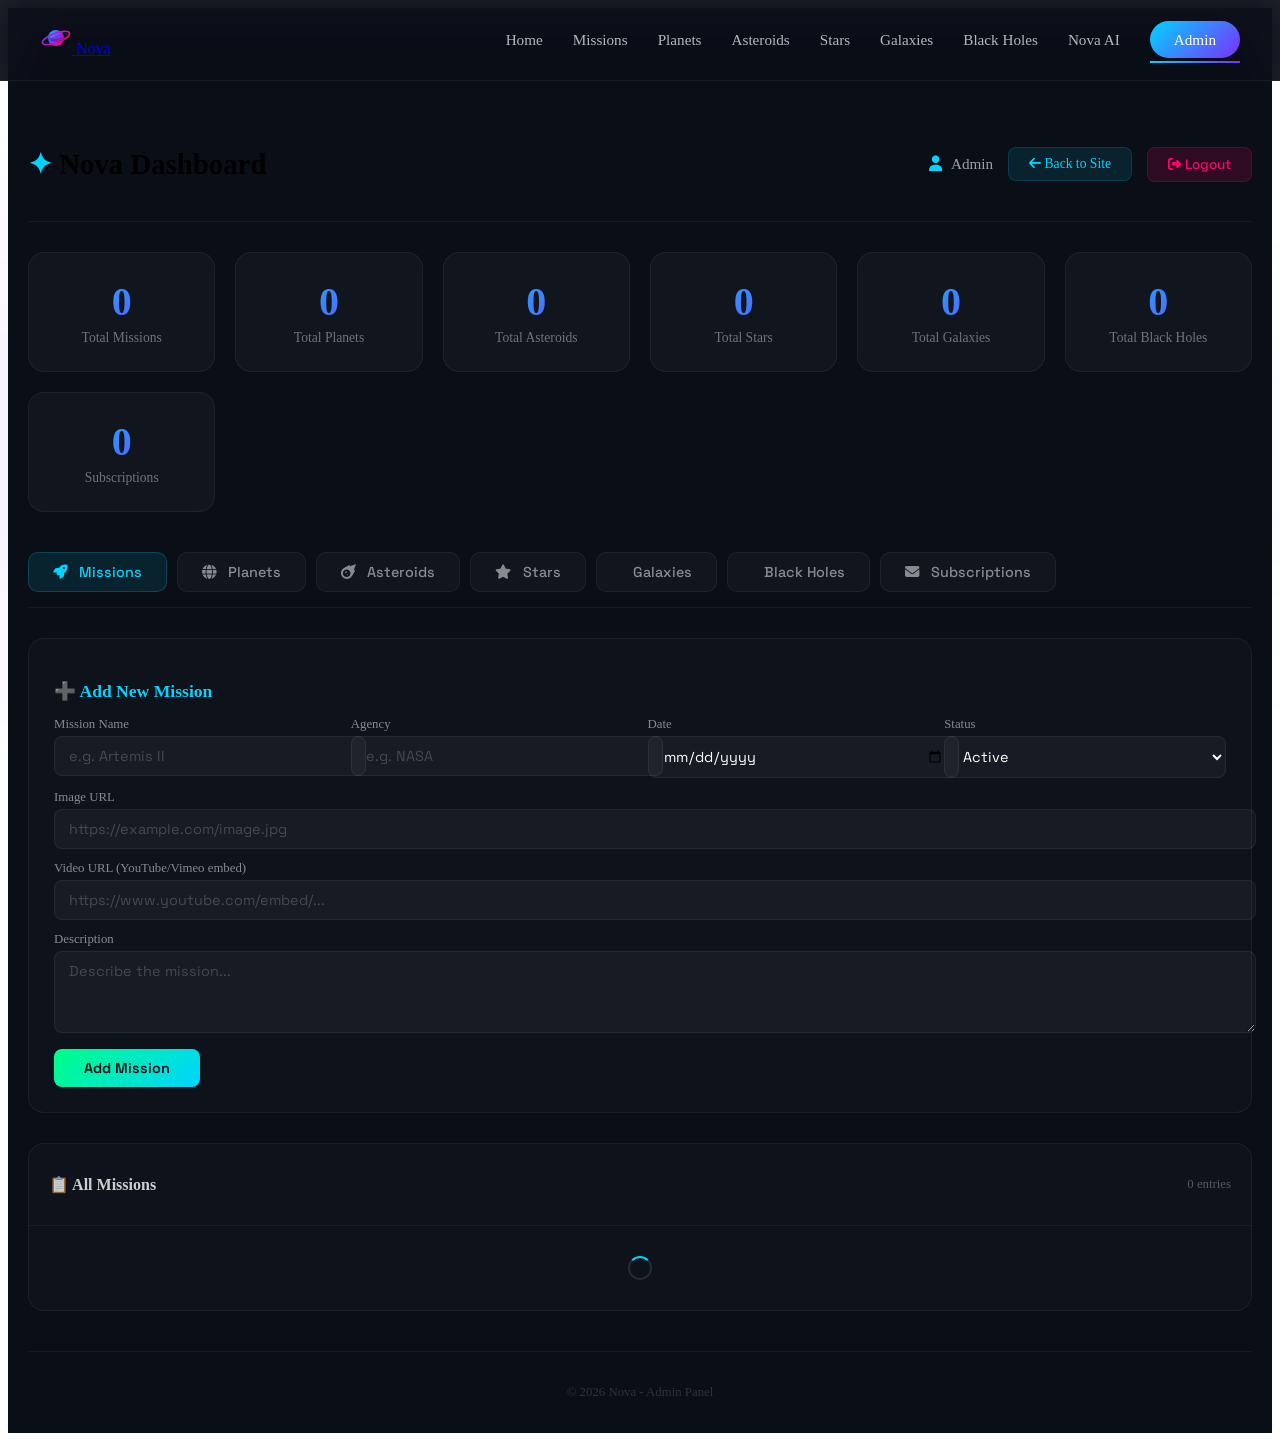
==== commit 42fb6d6e: "Update admin.html" ====
--- a/templates/admin.html
+++ b/templates/admin.html
@@ -446,11 +446,9 @@
         color: #00d4ff;
         margin-bottom: 20px;
       }
-      /* ===== Edit Modal - Improved ===== */
       .modal-content .form-group {
         margin-bottom: 16px;
       }
-
       .modal-content .form-group label {
         display: block;
         color: rgba(255, 255, 255, 0.6);
@@ -459,7 +457,6 @@
         margin-bottom: 4px;
         letter-spacing: 0.3px;
       }
-
       .modal-content .form-group input,
       .modal-content .form-group select,
       .modal-content .form-group textarea {
@@ -474,7 +471,6 @@
         transition: all 0.3s ease;
         outline: none;
       }
-
       .modal-content .form-group input:focus,
       .modal-content .form-group select:focus,
       .modal-content .form-group textarea:focus {
@@ -482,12 +478,10 @@
         background: rgba(255, 255, 255, 0.08);
         box-shadow: 0 0 20px rgba(0, 212, 255, 0.05);
       }
-
       .modal-content .form-group input::placeholder,
       .modal-content .form-group textarea::placeholder {
         color: rgba(255, 255, 255, 0.2);
       }
-
       .modal-content .form-group select {
         appearance: none;
         background-image: url("data:image/svg+xml,%3Csvg xmlns='http://www.w3.org/2000/svg' width='12' height='12' fill='rgba(255,255,255,0.3)' viewBox='0 0 16 16'%3E%3Cpath d='M8 11L3 6h10z'/%3E%3C/svg%3E");
@@ -495,23 +489,19 @@
         background-position: right 14px center;
         cursor: pointer;
       }
-
       .modal-content .form-group select option {
         background: #0a0e17;
         color: #fff;
       }
-
       .modal-content .form-group textarea {
         resize: vertical;
         min-height: 80px;
       }
-
       .modal-content .form-row {
         display: grid;
         grid-template-columns: 1fr 1fr;
         gap: 16px;
       }
-
       .modal-content .btn-add {
         width: 100%;
         padding: 14px;
@@ -526,24 +516,22 @@
         font-family: "Space Grotesk", sans-serif;
         margin-top: 8px;
       }
-
       .modal-content .btn-add:hover {
         transform: translateY(-2px);
         box-shadow: 0 10px 40px rgba(0, 212, 255, 0.3);
       }
-
       .modal-content .btn-add:disabled {
         opacity: 0.6;
         cursor: not-allowed;
         transform: none;
       }
 
-      /* ===== Responsive ===== */
       @media (max-width: 600px) {
         .modal-content .form-row {
           grid-template-columns: 1fr;
         }
       }
+
       /* ===== Stats ===== */
       .stats-grid {
         display: grid;
@@ -933,7 +921,7 @@
           </button>
         </div>
 
-        <!-- ===== Tab: Missions ===== -->
+        <!-- ===== Tab: Missions (مع Video URL) ===== -->
         <div id="tab-missions" class="tab-content active">
           <div class="add-form">
             <h3>➕ Add New Mission</h3>
@@ -942,21 +930,11 @@
               <div class="form-row">
                 <div class="form-group">
                   <label>Mission Name</label>
-                  <input
-                    type="text"
-                    id="missionName"
-                    placeholder="e.g. Artemis II"
-                    required
-                  />
+                  <input type="text" id="missionName" placeholder="e.g. Artemis II" required />
                 </div>
                 <div class="form-group">
                   <label>Agency</label>
-                  <input
-                    type="text"
-                    id="missionAgency"
-                    placeholder="e.g. NASA"
-                    required
-                  />
+                  <input type="text" id="missionAgency" placeholder="e.g. NASA" required />
                 </div>
                 <div class="form-group">
                   <label>Date</label>
@@ -973,19 +951,15 @@
               </div>
               <div class="form-group">
                 <label>Image URL</label>
-                <input
-                  type="text"
-                  id="missionImage"
-                  placeholder="https://example.com/image.jpg"
-                />
+                <input type="text" id="missionImage" placeholder="https://example.com/image.jpg" />
+              </div>
+              <div class="form-group">
+                <label>Video URL (YouTube/Vimeo embed)</label>
+                <input type="text" id="missionVideo" placeholder="https://www.youtube.com/embed/..." />
               </div>
               <div class="form-group">
                 <label>Description</label>
-                <textarea
-                  id="missionDescription"
-                  placeholder="Describe the mission..."
-                  rows="2"
-                ></textarea>
+                <textarea id="missionDescription" placeholder="Describe the mission..." rows="2"></textarea>
               </div>
               <button type="submit" class="btn-add">Add Mission</button>
             </form>
@@ -998,16 +972,13 @@
             </div>
             <div class="table-wrapper">
               <div id="missionList">
-                <div
-                  class="loading-spinner"
-                  style="margin: 30px auto; display: block"
-                ></div>
+                <div class="loading-spinner" style="margin: 30px auto; display: block"></div>
               </div>
             </div>
           </div>
         </div>
 
-        <!-- ===== Tab: Planets ===== -->
+        <!-- ===== Tab: Planets (مع Video URL) ===== -->
         <div id="tab-planets" class="tab-content">
           <div class="add-form">
             <h3>➕ Add New Planet</h3>
@@ -1016,29 +987,15 @@
               <div class="form-row">
                 <div class="form-group">
                   <label>Planet Name</label>
-                  <input
-                    type="text"
-                    id="planetName"
-                    placeholder="e.g. Proxima b"
-                    required
-                  />
+                  <input type="text" id="planetName" placeholder="e.g. Proxima b" required />
                 </div>
                 <div class="form-group">
                   <label>Diameter (km)</label>
-                  <input
-                    type="number"
-                    id="planetDiameter"
-                    placeholder="e.g. 12756"
-                  />
+                  <input type="number" id="planetDiameter" placeholder="e.g. 12756" />
                 </div>
                 <div class="form-group">
                   <label>Gravity (m/s²)</label>
-                  <input
-                    type="number"
-                    step="0.01"
-                    id="planetGravity"
-                    placeholder="e.g. 9.8"
-                  />
+                  <input type="number" step="0.01" id="planetGravity" placeholder="e.g. 9.8" />
                 </div>
                 <div class="form-group">
                   <label>Moons</label>
@@ -1048,28 +1005,20 @@
               <div class="form-row">
                 <div class="form-group">
                   <label>Temperature (°C)</label>
-                  <input
-                    type="number"
-                    id="planetTemperature"
-                    placeholder="e.g. 15"
-                  />
+                  <input type="number" id="planetTemperature" placeholder="e.g. 15" />
                 </div>
                 <div class="form-group">
                   <label>Image URL</label>
-                  <input
-                    type="text"
-                    id="planetImage"
-                    placeholder="https://example.com/planet.jpg"
-                  />
-                </div>
+                  <input type="text" id="planetImage" placeholder="https://example.com/planet.jpg" />
+                </div>
+              </div>
+              <div class="form-group">
+                <label>Video URL (YouTube/Vimeo embed)</label>
+                <input type="text" id="planetVideo" placeholder="https://www.youtube.com/embed/..." />
               </div>
               <div class="form-group">
                 <label>Description</label>
-                <textarea
-                  id="planetDescription"
-                  placeholder="Describe the planet..."
-                  rows="2"
-                ></textarea>
+                <textarea id="planetDescription" placeholder="Describe the planet..." rows="2"></textarea>
               </div>
               <button type="submit" class="btn-add">Add Planet</button>
             </form>
@@ -1082,16 +1031,13 @@
             </div>
             <div class="table-wrapper">
               <div id="planetList">
-                <div
-                  class="loading-spinner"
-                  style="margin: 30px auto; display: block"
-                ></div>
+                <div class="loading-spinner" style="margin: 30px auto; display: block"></div>
               </div>
             </div>
           </div>
         </div>
 
-        <!-- ===== Tab: Asteroids ===== -->
+        <!-- ===== Tab: Asteroids (مع Video URL) ===== -->
         <div id="tab-asteroids" class="tab-content">
           <div class="add-form">
             <h3>➕ Add New Asteroid</h3>
@@ -1100,28 +1046,15 @@
               <div class="form-row">
                 <div class="form-group">
                   <label>Asteroid Name</label>
-                  <input
-                    type="text"
-                    id="asteroidName"
-                    placeholder="e.g. 2024 XN1"
-                    required
-                  />
+                  <input type="text" id="asteroidName" placeholder="e.g. 2024 XN1" required />
                 </div>
                 <div class="form-group">
                   <label>Size (meters)</label>
-                  <input
-                    type="number"
-                    id="asteroidSize"
-                    placeholder="e.g. 150"
-                  />
+                  <input type="number" id="asteroidSize" placeholder="e.g. 150" />
                 </div>
                 <div class="form-group">
                   <label>Speed</label>
-                  <input
-                    type="text"
-                    id="asteroidSpeed"
-                    placeholder="e.g. 30.7 km/h"
-                  />
+                  <input type="text" id="asteroidSpeed" placeholder="e.g. 30.7 km/h" />
                 </div>
                 <div class="form-group">
                   <label>Date</label>
@@ -1138,12 +1071,12 @@
                 </div>
               </div>
               <div class="form-group">
+                <label>Video URL (YouTube/Vimeo embed)</label>
+                <input type="text" id="asteroidVideo" placeholder="https://www.youtube.com/embed/..." />
+              </div>
+              <div class="form-group">
                 <label>Description</label>
-                <textarea
-                  id="asteroidDescription"
-                  placeholder="Describe the asteroid..."
-                  rows="2"
-                ></textarea>
+                <textarea id="asteroidDescription" placeholder="Describe the asteroid..." rows="2"></textarea>
               </div>
               <button type="submit" class="btn-add">Add Asteroid</button>
             </form>
@@ -1156,16 +1089,13 @@
             </div>
             <div class="table-wrapper">
               <div id="asteroidList">
-                <div
-                  class="loading-spinner"
-                  style="margin: 30px auto; display: block"
-                ></div>
+                <div class="loading-spinner" style="margin: 30px auto; display: block"></div>
               </div>
             </div>
           </div>
         </div>
 
-        <!-- ===== Tab: Stars ===== -->
+        <!-- ===== Tab: Stars (مع Video URL) ===== -->
         <div id="tab-stars" class="tab-content">
           <div class="add-form">
             <h3>⭐ Add New Star</h3>
@@ -1174,28 +1104,15 @@
               <div class="form-row">
                 <div class="form-group">
                   <label>Star Name</label>
-                  <input
-                    type="text"
-                    id="starName"
-                    placeholder="e.g. Sirius"
-                    required
-                  />
+                  <input type="text" id="starName" placeholder="e.g. Sirius" required />
                 </div>
                 <div class="form-group">
                   <label>Type</label>
-                  <input
-                    type="text"
-                    id="starType"
-                    placeholder="e.g. A-type main-sequence"
-                  />
+                  <input type="text" id="starType" placeholder="e.g. A-type main-sequence" />
                 </div>
                 <div class="form-group">
                   <label>Distance</label>
-                  <input
-                    type="text"
-                    id="starDistance"
-                    placeholder="e.g. 8.6 ly"
-                  />
+                  <input type="text" id="starDistance" placeholder="e.g. 8.6 ly" />
                 </div>
                 <div class="form-group">
                   <label>Temperature</label>
@@ -1204,11 +1121,11 @@
               </div>
               <div class="form-group">
                 <label>Image URL</label>
-                <input
-                  type="text"
-                  id="starImage"
-                  placeholder="https://example.com/star.jpg"
-                />
+                <input type="text" id="starImage" placeholder="https://example.com/star.jpg" />
+              </div>
+              <div class="form-group">
+                <label>Video URL (YouTube/Vimeo embed)</label>
+                <input type="text" id="starVideo" placeholder="https://www.youtube.com/embed/..." />
               </div>
               <button type="submit" class="btn-add">Add Star</button>
             </form>
@@ -1221,16 +1138,13 @@
             </div>
             <div class="table-wrapper">
               <div id="starList">
-                <div
-                  class="loading-spinner"
-                  style="margin: 30px auto; display: block"
-                ></div>
+                <div class="loading-spinner" style="margin: 30px auto; display: block"></div>
               </div>
             </div>
           </div>
         </div>
 
-        <!-- ===== Tab: Galaxies ===== -->
+        <!-- ===== Tab: Galaxies (مع Video URL) ===== -->
         <div id="tab-galaxies" class="tab-content">
           <div class="add-form">
             <h3>🌌 Add New Galaxy</h3>
@@ -1239,55 +1153,34 @@
               <div class="form-row">
                 <div class="form-group">
                   <label>Galaxy Name</label>
-                  <input
-                    type="text"
-                    id="galaxyName"
-                    placeholder="e.g. Andromeda"
-                    required
-                  />
+                  <input type="text" id="galaxyName" placeholder="e.g. Andromeda" required />
                 </div>
                 <div class="form-group">
                   <label>Type</label>
-                  <input
-                    type="text"
-                    id="galaxyType"
-                    placeholder="e.g. Spiral"
-                  />
+                  <input type="text" id="galaxyType" placeholder="e.g. Spiral" />
                 </div>
                 <div class="form-group">
                   <label>Distance</label>
-                  <input
-                    type="text"
-                    id="galaxyDistance"
-                    placeholder="e.g. 2.537 million ly"
-                  />
+                  <input type="text" id="galaxyDistance" placeholder="e.g. 2.537 million ly" />
                 </div>
                 <div class="form-group">
                   <label>Stars Count</label>
-                  <input
-                    type="text"
-                    id="galaxyStars"
-                    placeholder="e.g. 1 trillion"
-                  />
+                  <input type="text" id="galaxyStars" placeholder="e.g. 1 trillion" />
                 </div>
               </div>
               <div class="form-row">
                 <div class="form-group">
                   <label>Diameter</label>
-                  <input
-                    type="text"
-                    id="galaxyDiameter"
-                    placeholder="e.g. 220,000 ly"
-                  />
+                  <input type="text" id="galaxyDiameter" placeholder="e.g. 220,000 ly" />
                 </div>
                 <div class="form-group">
                   <label>Image URL</label>
-                  <input
-                    type="text"
-                    id="galaxyImage"
-                    placeholder="https://example.com/galaxy.jpg"
-                  />
-                </div>
+                  <input type="text" id="galaxyImage" placeholder="https://example.com/galaxy.jpg" />
+                </div>
+              </div>
+              <div class="form-group">
+                <label>Video URL (YouTube/Vimeo embed)</label>
+                <input type="text" id="galaxyVideo" placeholder="https://www.youtube.com/embed/..." />
               </div>
               <button type="submit" class="btn-add">Add Galaxy</button>
             </form>
@@ -1300,16 +1193,13 @@
             </div>
             <div class="table-wrapper">
               <div id="galaxyList">
-                <div
-                  class="loading-spinner"
-                  style="margin: 30px auto; display: block"
-                ></div>
+                <div class="loading-spinner" style="margin: 30px auto; display: block"></div>
               </div>
             </div>
           </div>
         </div>
 
-        <!-- ===== Tab: Black Holes ===== -->
+        <!-- ===== Tab: Black Holes (مع Video URL) ===== -->
         <div id="tab-blackholes" class="tab-content">
           <div class="add-form">
             <h3>🕳️ Add New Black Hole</h3>
@@ -1318,12 +1208,7 @@
               <div class="form-row">
                 <div class="form-group">
                   <label>Name</label>
-                  <input
-                    type="text"
-                    id="bhName"
-                    placeholder="e.g. Sagittarius A*"
-                    required
-                  />
+                  <input type="text" id="bhName" placeholder="e.g. Sagittarius A*" required />
                 </div>
                 <div class="form-group">
                   <label>Type</label>
@@ -1336,54 +1221,34 @@
                 </div>
                 <div class="form-group">
                   <label>Mass</label>
-                  <input
-                    type="text"
-                    id="bhMass"
-                    placeholder="e.g. 4.3 million M☉"
-                  />
+                  <input type="text" id="bhMass" placeholder="e.g. 4.3 million M☉" />
                 </div>
                 <div class="form-group">
                   <label>Distance</label>
-                  <input
-                    type="text"
-                    id="bhDistance"
-                    placeholder="e.g. 26,000 ly"
-                  />
+                  <input type="text" id="bhDistance" placeholder="e.g. 26,000 ly" />
                 </div>
               </div>
               <div class="form-row">
                 <div class="form-group">
                   <label>Diameter</label>
-                  <input
-                    type="text"
-                    id="bhDiameter"
-                    placeholder="e.g. 44 million km"
-                  />
+                  <input type="text" id="bhDiameter" placeholder="e.g. 44 million km" />
                 </div>
                 <div class="form-group">
                   <label>Discovered</label>
-                  <input
-                    type="text"
-                    id="bhDiscovered"
-                    placeholder="e.g. 1974"
-                  />
+                  <input type="text" id="bhDiscovered" placeholder="e.g. 1974" />
                 </div>
                 <div class="form-group">
                   <label>Image URL</label>
-                  <input
-                    type="text"
-                    id="bhImage"
-                    placeholder="https://example.com/image.jpg"
-                  />
-                </div>
+                  <input type="text" id="bhImage" placeholder="https://example.com/image.jpg" />
+                </div>
+              </div>
+              <div class="form-group">
+                <label>Video URL (YouTube/Vimeo embed)</label>
+                <input type="text" id="bhVideo" placeholder="https://www.youtube.com/embed/..." />
               </div>
               <div class="form-group">
                 <label>Description</label>
-                <textarea
-                  id="bhDescription"
-                  placeholder="Describe the black hole..."
-                  rows="2"
-                ></textarea>
+                <textarea id="bhDescription" placeholder="Describe the black hole..." rows="2"></textarea>
               </div>
               <button type="submit" class="btn-add">Add Black Hole</button>
             </form>
@@ -1396,10 +1261,7 @@
             </div>
             <div class="table-wrapper">
               <div id="blackholeList">
-                <div
-                  class="loading-spinner"
-                  style="margin: 30px auto; display: block"
-                ></div>
+                <div class="loading-spinner" style="margin: 30px auto; display: block"></div>
               </div>
             </div>
           </div>
@@ -1414,10 +1276,7 @@
             </div>
             <div class="table-wrapper">
               <div id="subscriptionList">
-                <div
-                  class="loading-spinner"
-                  style="margin: 30px auto; display: block"
-                ></div>
+                <div class="loading-spinner" style="margin: 30px auto; display: block"></div>
               </div>
             </div>
           </div>
@@ -1449,25 +1308,17 @@
 
     <script>
       // ===== Hamburger =====
-      document
-        .querySelector(".hamburger")
-        .addEventListener("click", function () {
-          this.classList.toggle("active");
-          document.querySelector(".nav-links").classList.toggle("active");
-        });
+      document.querySelector(".hamburger").addEventListener("click", function () {
+        this.classList.toggle("active");
+        document.querySelector(".nav-links").classList.toggle("active");
+      });
 
       // ===== Tab Switcher =====
       function switchTab(tab) {
-        document
-          .querySelectorAll(".tab-content")
-          .forEach((el) => el.classList.remove("active"));
-        document
-          .querySelectorAll(".tab-btn")
-          .forEach((el) => el.classList.remove("active"));
+        document.querySelectorAll(".tab-content").forEach((el) => el.classList.remove("active"));
+        document.querySelectorAll(".tab-btn").forEach((el) => el.classList.remove("active"));
         document.getElementById("tab-" + tab).classList.add("active");
-        document
-          .querySelector(`.tab-btn[onclick="switchTab('${tab}')"]`)
-          .classList.add("active");
+        document.querySelector(`.tab-btn[onclick="switchTab('${tab}')"]`).classList.add("active");
 
         if (tab === "missions") loadMissions();
         else if (tab === "planets") loadPlanets();
@@ -1485,20 +1336,13 @@
           const data = await response.json();
 
           if (data.success) {
-            document.getElementById("totalMissions").textContent =
-              data.data.total_missions || 0;
-            document.getElementById("totalPlanets").textContent =
-              data.data.total_planets || 0;
-            document.getElementById("totalAsteroids").textContent =
-              data.data.total_asteroids || 0;
-            document.getElementById("totalStars").textContent =
-              data.data.total_stars || 0;
-            document.getElementById("totalGalaxies").textContent =
-              data.data.total_galaxies || 0;
-            document.getElementById("totalBlackHoles").textContent =
-              data.data.total_blackholes || 0;
-            document.getElementById("totalSubscriptions").textContent =
-              data.data.total_subscriptions || 0;
+            document.getElementById("totalMissions").textContent = data.data.total_missions || 0;
+            document.getElementById("totalPlanets").textContent = data.data.total_planets || 0;
+            document.getElementById("totalAsteroids").textContent = data.data.total_asteroids || 0;
+            document.getElementById("totalStars").textContent = data.data.total_stars || 0;
+            document.getElementById("totalGalaxies").textContent = data.data.total_galaxies || 0;
+            document.getElementById("totalBlackHoles").textContent = data.data.total_blackholes || 0;
+            document.getElementById("totalSubscriptions").textContent = data.data.total_subscriptions || 0;
           }
         } catch (e) {
           console.error("Error loading stats:", e);
@@ -1548,51 +1392,46 @@
       }
 
       // ===== Add Mission =====
-      document
-        .getElementById("addMissionForm")
-        .addEventListener("submit", async function (e) {
-          e.preventDefault();
-          const alertContainer = document.getElementById("missionAlert");
-          alertContainer.innerHTML = "";
-
-          const data = {
-            name: document.getElementById("missionName").value.trim(),
-            agency: document.getElementById("missionAgency").value.trim(),
-            date: document.getElementById("missionDate").value,
-            status: document.getElementById("missionStatus").value,
-            image: document.getElementById("missionImage").value.trim(),
-            description: document
-              .getElementById("missionDescription")
-              .value.trim(),
-          };
-
-          try {
-            const response = await fetch("/api/missions", {
-              method: "POST",
-              headers: { "Content-Type": "application/json" },
-              body: JSON.stringify(data),
-            });
-            const result = await response.json();
-            if (result.success) {
-              alertContainer.innerHTML = `<div class="alert alert-success">✅ ${result.message}</div>`;
-              this.reset();
-              loadMissions();
-              loadStats();
-            } else {
-              alertContainer.innerHTML = `<div class="alert alert-error">❌ ${result.message}</div>`;
-            }
-          } catch (e) {
-            alertContainer.innerHTML = `<div class="alert alert-error">❌ Error adding mission</div>`;
-          }
-        });
+      document.getElementById("addMissionForm").addEventListener("submit", async function (e) {
+        e.preventDefault();
+        const alertContainer = document.getElementById("missionAlert");
+        alertContainer.innerHTML = "";
+
+        const data = {
+          name: document.getElementById("missionName").value.trim(),
+          agency: document.getElementById("missionAgency").value.trim(),
+          date: document.getElementById("missionDate").value,
+          status: document.getElementById("missionStatus").value,
+          image: document.getElementById("missionImage").value.trim(),
+          video_url: document.getElementById("missionVideo").value.trim(),
+          description: document.getElementById("missionDescription").value.trim(),
+        };
+
+        try {
+          const response = await fetch("/api/missions", {
+            method: "POST",
+            headers: { "Content-Type": "application/json" },
+            body: JSON.stringify(data),
+          });
+          const result = await response.json();
+          if (result.success) {
+            alertContainer.innerHTML = `<div class="alert alert-success">✅ ${result.message}</div>`;
+            this.reset();
+            loadMissions();
+            loadStats();
+          } else {
+            alertContainer.innerHTML = `<div class="alert alert-error">❌ ${result.message}</div>`;
+          }
+        } catch (e) {
+          alertContainer.innerHTML = `<div class="alert alert-error">❌ Error adding mission</div>`;
+        }
+      });
 
       // ===== Delete Mission =====
       async function deleteMission(id) {
         if (!confirm("Are you sure you want to delete this mission?")) return;
         try {
-          const response = await fetch(`/api/missions/${id}`, {
-            method: "DELETE",
-          });
+          const response = await fetch(`/api/missions/${id}`, { method: "DELETE" });
           const result = await response.json();
           if (result.success) {
             loadMissions();
@@ -1645,58 +1484,47 @@
       }
 
       // ===== Add Planet =====
-      document
-        .getElementById("addPlanetForm")
-        .addEventListener("submit", async function (e) {
-          e.preventDefault();
-          const alertContainer = document.getElementById("planetAlert");
-          alertContainer.innerHTML = "";
-
-          const data = {
-            name: document.getElementById("planetName").value.trim(),
-            diameter:
-              parseFloat(document.getElementById("planetDiameter").value) ||
-              null,
-            gravity:
-              parseFloat(document.getElementById("planetGravity").value) ||
-              null,
-            moons: parseInt(document.getElementById("planetMoons").value) || 0,
-            temperature:
-              parseFloat(document.getElementById("planetTemperature").value) ||
-              null,
-            image: document.getElementById("planetImage").value.trim(),
-            description: document
-              .getElementById("planetDescription")
-              .value.trim(),
-          };
-
-          try {
-            const response = await fetch("/api/planets", {
-              method: "POST",
-              headers: { "Content-Type": "application/json" },
-              body: JSON.stringify(data),
-            });
-            const result = await response.json();
-            if (result.success) {
-              alertContainer.innerHTML = `<div class="alert alert-success">✅ ${result.message}</div>`;
-              this.reset();
-              loadPlanets();
-              loadStats();
-            } else {
-              alertContainer.innerHTML = `<div class="alert alert-error">❌ ${result.message}</div>`;
-            }
-          } catch (e) {
-            alertContainer.innerHTML = `<div class="alert alert-error">❌ Error adding planet</div>`;
-          }
-        });
+      document.getElementById("addPlanetForm").addEventListener("submit", async function (e) {
+        e.preventDefault();
+        const alertContainer = document.getElementById("planetAlert");
+        alertContainer.innerHTML = "";
+
+        const data = {
+          name: document.getElementById("planetName").value.trim(),
+          diameter: parseFloat(document.getElementById("planetDiameter").value) || null,
+          gravity: parseFloat(document.getElementById("planetGravity").value) || null,
+          moons: parseInt(document.getElementById("planetMoons").value) || 0,
+          temperature: parseFloat(document.getElementById("planetTemperature").value) || null,
+          image: document.getElementById("planetImage").value.trim(),
+          video_url: document.getElementById("planetVideo").value.trim(),
+          description: document.getElementById("planetDescription").value.trim(),
+        };
+
+        try {
+          const response = await fetch("/api/planets", {
+            method: "POST",
+            headers: { "Content-Type": "application/json" },
+            body: JSON.stringify(data),
+          });
+          const result = await response.json();
+          if (result.success) {
+            alertContainer.innerHTML = `<div class="alert alert-success">✅ ${result.message}</div>`;
+            this.reset();
+            loadPlanets();
+            loadStats();
+          } else {
+            alertContainer.innerHTML = `<div class="alert alert-error">❌ ${result.message}</div>`;
+          }
+        } catch (e) {
+          alertContainer.innerHTML = `<div class="alert alert-error">❌ Error adding planet</div>`;
+        }
+      });
 
       // ===== Delete Planet =====
       async function deletePlanet(id) {
         if (!confirm("Are you sure you want to delete this planet?")) return;
         try {
-          const response = await fetch(`/api/planets/${id}`, {
-            method: "DELETE",
-          });
+          const response = await fetch(`/api/planets/${id}`, { method: "DELETE" });
           const result = await response.json();
           if (result.success) {
             loadPlanets();
@@ -1749,53 +1577,46 @@
       }
 
       // ===== Add Asteroid =====
-      document
-        .getElementById("addAsteroidForm")
-        .addEventListener("submit", async function (e) {
-          e.preventDefault();
-          const alertContainer = document.getElementById("asteroidAlert");
-          alertContainer.innerHTML = "";
-
-          const data = {
-            name: document.getElementById("asteroidName").value.trim(),
-            size:
-              parseFloat(document.getElementById("asteroidSize").value) || null,
-            speed: document.getElementById("asteroidSpeed").value.trim(),
-            date: document.getElementById("asteroidDate").value,
-            hazardous:
-              document.getElementById("asteroidHazardous").value === "true",
-            description: document
-              .getElementById("asteroidDescription")
-              .value.trim(),
-          };
-
-          try {
-            const response = await fetch("/api/asteroids", {
-              method: "POST",
-              headers: { "Content-Type": "application/json" },
-              body: JSON.stringify(data),
-            });
-            const result = await response.json();
-            if (result.success) {
-              alertContainer.innerHTML = `<div class="alert alert-success">✅ ${result.message}</div>`;
-              this.reset();
-              loadAsteroids();
-              loadStats();
-            } else {
-              alertContainer.innerHTML = `<div class="alert alert-error">❌ ${result.message}</div>`;
-            }
-          } catch (e) {
-            alertContainer.innerHTML = `<div class="alert alert-error">❌ Error adding asteroid</div>`;
-          }
-        });
+      document.getElementById("addAsteroidForm").addEventListener("submit", async function (e) {
+        e.preventDefault();
+        const alertContainer = document.getElementById("asteroidAlert");
+        alertContainer.innerHTML = "";
+
+        const data = {
+          name: document.getElementById("asteroidName").value.trim(),
+          size: parseFloat(document.getElementById("asteroidSize").value) || null,
+          speed: document.getElementById("asteroidSpeed").value.trim(),
+          date: document.getElementById("asteroidDate").value,
+          hazardous: document.getElementById("asteroidHazardous").value === "true",
+          video_url: document.getElementById("asteroidVideo").value.trim(),
+          description: document.getElementById("asteroidDescription").value.trim(),
+        };
+
+        try {
+          const response = await fetch("/api/asteroids", {
+            method: "POST",
+            headers: { "Content-Type": "application/json" },
+            body: JSON.stringify(data),
+          });
+          const result = await response.json();
+          if (result.success) {
+            alertContainer.innerHTML = `<div class="alert alert-success">✅ ${result.message}</div>`;
+            this.reset();
+            loadAsteroids();
+            loadStats();
+          } else {
+            alertContainer.innerHTML = `<div class="alert alert-error">❌ ${result.message}</div>`;
+          }
+        } catch (e) {
+          alertContainer.innerHTML = `<div class="alert alert-error">❌ Error adding asteroid</div>`;
+        }
+      });
 
       // ===== Delete Asteroid =====
       async function deleteAsteroid(id) {
         if (!confirm("Are you sure you want to delete this asteroid?")) return;
         try {
-          const response = await fetch(`/api/asteroids/${id}`, {
-            method: "DELETE",
-          });
+          const response = await fetch(`/api/asteroids/${id}`, { method: "DELETE" });
           const result = await response.json();
           if (result.success) {
             loadAsteroids();
@@ -1848,48 +1669,45 @@
       }
 
       // ===== Add Star =====
-      document
-        .getElementById("addStarForm")
-        .addEventListener("submit", async function (e) {
-          e.preventDefault();
-          const alertContainer = document.getElementById("starAlert");
-          alertContainer.innerHTML = "";
-
-          const data = {
-            name: document.getElementById("starName").value.trim(),
-            type: document.getElementById("starType").value.trim(),
-            distance: document.getElementById("starDistance").value.trim(),
-            temperature: document.getElementById("starTemp").value.trim(),
-            image: document.getElementById("starImage").value.trim(),
-          };
-
-          try {
-            const response = await fetch("/api/stars", {
-              method: "POST",
-              headers: { "Content-Type": "application/json" },
-              body: JSON.stringify(data),
-            });
-            const result = await response.json();
-            if (result.success) {
-              alertContainer.innerHTML = `<div class="alert alert-success">✅ ${result.message}</div>`;
-              this.reset();
-              loadStars();
-              loadStats();
-            } else {
-              alertContainer.innerHTML = `<div class="alert alert-error">❌ ${result.message}</div>`;
-            }
-          } catch (e) {
-            alertContainer.innerHTML = `<div class="alert alert-error">❌ Error adding star</div>`;
-          }
-        });
+      document.getElementById("addStarForm").addEventListener("submit", async function (e) {
+        e.preventDefault();
+        const alertContainer = document.getElementById("starAlert");
+        alertContainer.innerHTML = "";
+
+        const data = {
+          name: document.getElementById("starName").value.trim(),
+          type: document.getElementById("starType").value.trim(),
+          distance: document.getElementById("starDistance").value.trim(),
+          temperature: document.getElementById("starTemp").value.trim(),
+          image: document.getElementById("starImage").value.trim(),
+          video_url: document.getElementById("starVideo").value.trim(),
+        };
+
+        try {
+          const response = await fetch("/api/stars", {
+            method: "POST",
+            headers: { "Content-Type": "application/json" },
+            body: JSON.stringify(data),
+          });
+          const result = await response.json();
+          if (result.success) {
+            alertContainer.innerHTML = `<div class="alert alert-success">✅ ${result.message}</div>`;
+            this.reset();
+            loadStars();
+            loadStats();
+          } else {
+            alertContainer.innerHTML = `<div class="alert alert-error">❌ ${result.message}</div>`;
+          }
+        } catch (e) {
+          alertContainer.innerHTML = `<div class="alert alert-error">❌ Error adding star</div>`;
+        }
+      });
 
       // ===== Delete Star =====
       async function deleteStar(id) {
         if (!confirm("Are you sure you want to delete this star?")) return;
         try {
-          const response = await fetch(`/api/stars/${id}`, {
-            method: "DELETE",
-          });
+          const response = await fetch(`/api/stars/${id}`, { method: "DELETE" });
           const result = await response.json();
           if (result.success) {
             loadStars();
@@ -1944,49 +1762,46 @@
       }
 
       // ===== Add Galaxy =====
-      document
-        .getElementById("addGalaxyForm")
-        .addEventListener("submit", async function (e) {
-          e.preventDefault();
-          const alertContainer = document.getElementById("galaxyAlert");
-          alertContainer.innerHTML = "";
-
-          const data = {
-            name: document.getElementById("galaxyName").value.trim(),
-            type: document.getElementById("galaxyType").value.trim(),
-            distance: document.getElementById("galaxyDistance").value.trim(),
-            stars: document.getElementById("galaxyStars").value.trim(),
-            diameter: document.getElementById("galaxyDiameter").value.trim(),
-            image: document.getElementById("galaxyImage").value.trim(),
-          };
-
-          try {
-            const response = await fetch("/api/galaxies", {
-              method: "POST",
-              headers: { "Content-Type": "application/json" },
-              body: JSON.stringify(data),
-            });
-            const result = await response.json();
-            if (result.success) {
-              alertContainer.innerHTML = `<div class="alert alert-success">✅ ${result.message}</div>`;
-              this.reset();
-              loadGalaxies();
-              loadStats();
-            } else {
-              alertContainer.innerHTML = `<div class="alert alert-error">❌ ${result.message}</div>`;
-            }
-          } catch (e) {
-            alertContainer.innerHTML = `<div class="alert alert-error">❌ Error adding galaxy</div>`;
-          }
-        });
+      document.getElementById("addGalaxyForm").addEventListener("submit", async function (e) {
+        e.preventDefault();
+        const alertContainer = document.getElementById("galaxyAlert");
+        alertContainer.innerHTML = "";
+
+        const data = {
+          name: document.getElementById("galaxyName").value.trim(),
+          type: document.getElementById("galaxyType").value.trim(),
+          distance: document.getElementById("galaxyDistance").value.trim(),
+          stars: document.getElementById("galaxyStars").value.trim(),
+          diameter: document.getElementById("galaxyDiameter").value.trim(),
+          image: document.getElementById("galaxyImage").value.trim(),
+          video_url: document.getElementById("galaxyVideo").value.trim(),
+        };
+
+        try {
+          const response = await fetch("/api/galaxies", {
+            method: "POST",
+            headers: { "Content-Type": "application/json" },
+            body: JSON.stringify(data),
+          });
+          const result = await response.json();
+          if (result.success) {
+            alertContainer.innerHTML = `<div class="alert alert-success">✅ ${result.message}</div>`;
+            this.reset();
+            loadGalaxies();
+            loadStats();
+          } else {
+            alertContainer.innerHTML = `<div class="alert alert-error">❌ ${result.message}</div>`;
+          }
+        } catch (e) {
+          alertContainer.innerHTML = `<div class="alert alert-error">❌ Error adding galaxy</div>`;
+        }
+      });
 
       // ===== Delete Galaxy =====
       async function deleteGalaxy(id) {
         if (!confirm("Are you sure you want to delete this galaxy?")) return;
         try {
-          const response = await fetch(`/api/galaxies/${id}`, {
-            method: "DELETE",
-          });
+          const response = await fetch(`/api/galaxies/${id}`, { method: "DELETE" });
           const result = await response.json();
           if (result.success) {
             loadGalaxies();
@@ -2041,52 +1856,48 @@
       }
 
       // ===== Add Black Hole =====
-      document
-        .getElementById("addBlackHoleForm")
-        .addEventListener("submit", async function (e) {
-          e.preventDefault();
-          const alertContainer = document.getElementById("blackholeAlert");
-          alertContainer.innerHTML = "";
-
-          const data = {
-            name: document.getElementById("bhName").value.trim(),
-            type: document.getElementById("bhType").value,
-            mass: document.getElementById("bhMass").value.trim(),
-            distance: document.getElementById("bhDistance").value.trim(),
-            diameter: document.getElementById("bhDiameter").value.trim(),
-            discovered: document.getElementById("bhDiscovered").value.trim(),
-            image: document.getElementById("bhImage").value.trim(),
-            description: document.getElementById("bhDescription").value.trim(),
-          };
-
-          try {
-            const response = await fetch("/api/blackholes", {
-              method: "POST",
-              headers: { "Content-Type": "application/json" },
-              body: JSON.stringify(data),
-            });
-            const result = await response.json();
-            if (result.success) {
-              alertContainer.innerHTML = `<div class="alert alert-success">✅ ${result.message}</div>`;
-              this.reset();
-              loadBlackHoles();
-              loadStats();
-            } else {
-              alertContainer.innerHTML = `<div class="alert alert-error">❌ ${result.message}</div>`;
-            }
-          } catch (e) {
-            alertContainer.innerHTML = `<div class="alert alert-error">❌ Error adding black hole</div>`;
-          }
-        });
+      document.getElementById("addBlackHoleForm").addEventListener("submit", async function (e) {
+        e.preventDefault();
+        const alertContainer = document.getElementById("blackholeAlert");
+        alertContainer.innerHTML = "";
+
+        const data = {
+          name: document.getElementById("bhName").value.trim(),
+          type: document.getElementById("bhType").value,
+          mass: document.getElementById("bhMass").value.trim(),
+          distance: document.getElementById("bhDistance").value.trim(),
+          diameter: document.getElementById("bhDiameter").value.trim(),
+          discovered: document.getElementById("bhDiscovered").value.trim(),
+          image: document.getElementById("bhImage").value.trim(),
+          video_url: document.getElementById("bhVideo").value.trim(),
+          description: document.getElementById("bhDescription").value.trim(),
+        };
+
+        try {
+          const response = await fetch("/api/blackholes", {
+            method: "POST",
+            headers: { "Content-Type": "application/json" },
+            body: JSON.stringify(data),
+          });
+          const result = await response.json();
+          if (result.success) {
+            alertContainer.innerHTML = `<div class="alert alert-success">✅ ${result.message}</div>`;
+            this.reset();
+            loadBlackHoles();
+            loadStats();
+          } else {
+            alertContainer.innerHTML = `<div class="alert alert-error">❌ ${result.message}</div>`;
+          }
+        } catch (e) {
+          alertContainer.innerHTML = `<div class="alert alert-error">❌ Error adding black hole</div>`;
+        }
+      });
 
       // ===== Delete Black Hole =====
       async function deleteBlackHole(id) {
-        if (!confirm("Are you sure you want to delete this black hole?"))
-          return;
+        if (!confirm("Are you sure you want to delete this black hole?")) return;
         try {
-          const response = await fetch(`/api/blackholes/${id}`, {
-            method: "DELETE",
-          });
+          const response = await fetch(`/api/blackholes/${id}`, { method: "DELETE" });
           const result = await response.json();
           if (result.success) {
             loadBlackHoles();
@@ -2118,12 +1929,7 @@
                         </tr></thead><tbody>`;
             data.data.forEach((sub) => {
               const statusClass = `status-${sub.status}`;
-              const statusText =
-                sub.status === "pending"
-                  ? "Pending"
-                  : sub.status === "approved"
-                    ? "Approved"
-                    : "Rejected";
+              const statusText = sub.status === "pending" ? "Pending" : sub.status === "approved" ? "Approved" : "Rejected";
               html += `<tr>
                             <td>${sub.name}</td>
                             <td>${sub.email}</td>
@@ -2131,14 +1937,10 @@
                             <td><span class="status-badge ${statusClass}">${statusText}</span></td>
                             <td>${sub.created_at}</td>
                             <td>
-                                ${
-                                  sub.status === "pending"
-                                    ? `
+                                ${sub.status === "pending" ? `
                                     <button class="btn-edit" onclick="updateSubscription(${sub.id}, 'approved')">✓ Approve</button>
                                     <button class="btn-delete" onclick="updateSubscription(${sub.id}, 'rejected')">✗ Reject</button>
-                                `
-                                    : "-"
-                                }
+                                ` : "-"}
                             </td>
                         </tr>`;
             });
@@ -2224,78 +2026,84 @@
 
           if (type === "mission") {
             html = `
-                        <div class="form-group"><label>Name</label><input type="text" id="editName" value="${item.name}" required></div>
-                        <div class="form-group"><label>Agency</label><input type="text" id="editAgency" value="${item.agency}" required></div>
-                        <div class="form-group"><label>Date</label><input type="date" id="editDate" value="${item.date || ""}"></div>
-                        <div class="form-group"><label>Status</label>
-                            <select id="editStatus">
-                                <option value="active" ${item.status === "active" ? "selected" : ""}>Active</option>
-                                <option value="completed" ${item.status === "completed" ? "selected" : ""}>Completed</option>
-                                <option value="planned" ${item.status === "planned" ? "selected" : ""}>Planned</option>
-                            </select>
-                        </div>
-                        <div class="form-group"><label>Image URL</label><input type="text" id="editImage" value="${item.image || ""}"></div>
-                        <div class="form-group"><label>Description</label><textarea id="editDescription" rows="3">${item.description || ""}</textarea></div>
-                    `;
+              <div class="form-group"><label>Name</label><input type="text" id="editName" value="${item.name}" required></div>
+              <div class="form-group"><label>Agency</label><input type="text" id="editAgency" value="${item.agency}" required></div>
+              <div class="form-group"><label>Date</label><input type="date" id="editDate" value="${item.date || ""}"></div>
+              <div class="form-group"><label>Status</label>
+                <select id="editStatus">
+                  <option value="active" ${item.status === "active" ? "selected" : ""}>Active</option>
+                  <option value="completed" ${item.status === "completed" ? "selected" : ""}>Completed</option>
+                  <option value="planned" ${item.status === "planned" ? "selected" : ""}>Planned</option>
+                </select>
+              </div>
+              <div class="form-group"><label>Image URL</label><input type="text" id="editImage" value="${item.image || ""}"></div>
+              <div class="form-group"><label>Video URL</label><input type="text" id="editVideo" value="${item.video_url || ""}"></div>
+              <div class="form-group"><label>Description</label><textarea id="editDescription" rows="3">${item.description || ""}</textarea></div>
+            `;
           } else if (type === "planet") {
             html = `
-                        <div class="form-group"><label>Name</label><input type="text" id="editName" value="${item.name}" required></div>
-                        <div class="form-group"><label>Diameter (km)</label><input type="number" id="editDiameter" value="${item.diameter || ""}"></div>
-                        <div class="form-group"><label>Gravity (m/s²)</label><input type="number" step="0.01" id="editGravity" value="${item.gravity || ""}"></div>
-                        <div class="form-group"><label>Moons</label><input type="number" id="editMoons" value="${item.moons || 0}"></div>
-                        <div class="form-group"><label>Temperature (°C)</label><input type="number" id="editTemperature" value="${item.temperature || ""}"></div>
-                        <div class="form-group"><label>Image URL</label><input type="text" id="editImage" value="${item.image || ""}"></div>
-                        <div class="form-group"><label>Description</label><textarea id="editDescription" rows="3">${item.description || ""}</textarea></div>
-                    `;
+              <div class="form-group"><label>Name</label><input type="text" id="editName" value="${item.name}" required></div>
+              <div class="form-group"><label>Diameter (km)</label><input type="number" id="editDiameter" value="${item.diameter || ""}"></div>
+              <div class="form-group"><label>Gravity (m/s²)</label><input type="number" step="0.01" id="editGravity" value="${item.gravity || ""}"></div>
+              <div class="form-group"><label>Moons</label><input type="number" id="editMoons" value="${item.moons || 0}"></div>
+              <div class="form-group"><label>Temperature (°C)</label><input type="number" id="editTemperature" value="${item.temperature || ""}"></div>
+              <div class="form-group"><label>Image URL</label><input type="text" id="editImage" value="${item.image || ""}"></div>
+              <div class="form-group"><label>Video URL</label><input type="text" id="editVideo" value="${item.video_url || ""}"></div>
+              <div class="form-group"><label>Description</label><textarea id="editDescription" rows="3">${item.description || ""}</textarea></div>
+            `;
           } else if (type === "asteroid") {
             html = `
-                        <div class="form-group"><label>Name</label><input type="text" id="editName" value="${item.name}" required></div>
-                        <div class="form-group"><label>Size (meters)</label><input type="number" id="editSize" value="${item.size || ""}"></div>
-                        <div class="form-group"><label>Speed</label><input type="text" id="editSpeed" value="${item.speed || ""}"></div>
-                        <div class="form-group"><label>Date</label><input type="date" id="editDate" value="${item.date || ""}"></div>
-                        <div class="form-group"><label>Hazardous</label>
-                            <select id="editHazardous">
-                                <option value="false" ${item.hazardous === false ? "selected" : ""}>Safe</option>
-                                <option value="true" ${item.hazardous === true ? "selected" : ""}>Hazardous</option>
-                            </select>
-                        </div>
-                        <div class="form-group"><label>Description</label><textarea id="editDescription" rows="3">${item.description || ""}</textarea></div>
-                    `;
+              <div class="form-group"><label>Name</label><input type="text" id="editName" value="${item.name}" required></div>
+              <div class="form-group"><label>Size (meters)</label><input type="number" id="editSize" value="${item.size || ""}"></div>
+              <div class="form-group"><label>Speed</label><input type="text" id="editSpeed" value="${item.speed || ""}"></div>
+              <div class="form-group"><label>Date</label><input type="date" id="editDate" value="${item.date || ""}"></div>
+              <div class="form-group"><label>Hazardous</label>
+                <select id="editHazardous">
+                  <option value="false" ${item.hazardous === false ? "selected" : ""}>Safe</option>
+                  <option value="true" ${item.hazardous === true ? "selected" : ""}>Hazardous</option>
+                </select>
+              </div>
+              <div class="form-group"><label>Video URL</label><input type="text" id="editVideo" value="${item.video_url || ""}"></div>
+              <div class="form-group"><label>Description</label><textarea id="editDescription" rows="3">${item.description || ""}</textarea></div>
+            `;
           } else if (type === "star") {
             html = `
-                        <div class="form-group"><label>Name</label><input type="text" id="editName" value="${item.name}" required></div>
-                        <div class="form-group"><label>Type</label><input type="text" id="editType" value="${item.type || ""}"></div>
-                        <div class="form-group"><label>Distance</label><input type="text" id="editDistance" value="${item.distance || ""}"></div>
-                        <div class="form-group"><label>Temperature</label><input type="text" id="editTemp" value="${item.temperature || ""}"></div>
-                        <div class="form-group"><label>Image URL</label><input type="text" id="editImage" value="${item.image || ""}"></div>
-                    `;
+              <div class="form-group"><label>Name</label><input type="text" id="editName" value="${item.name}" required></div>
+              <div class="form-group"><label>Type</label><input type="text" id="editType" value="${item.type || ""}"></div>
+              <div class="form-group"><label>Distance</label><input type="text" id="editDistance" value="${item.distance || ""}"></div>
+              <div class="form-group"><label>Temperature</label><input type="text" id="editTemp" value="${item.temperature || ""}"></div>
+              <div class="form-group"><label>Image URL</label><input type="text" id="editImage" value="${item.image || ""}"></div>
+              <div class="form-group"><label>Video URL</label><input type="text" id="editVideo" value="${item.video_url || ""}"></div>
+            `;
           } else if (type === "galaxy") {
             html = `
-                        <div class="form-group"><label>Name</label><input type="text" id="editName" value="${item.name}" required></div>
-                        <div class="form-group"><label>Type</label><input type="text" id="editType" value="${item.type || ""}"></div>
-                        <div class="form-group"><label>Distance</label><input type="text" id="editDistance" value="${item.distance || ""}"></div>
-                        <div class="form-group"><label>Stars Count</label><input type="text" id="editStars" value="${item.stars || ""}"></div>
-                        <div class="form-group"><label>Diameter</label><input type="text" id="editDiameter" value="${item.diameter || ""}"></div>
-                        <div class="form-group"><label>Image URL</label><input type="text" id="editImage" value="${item.image || ""}"></div>
-                    `;
+              <div class="form-group"><label>Name</label><input type="text" id="editName" value="${item.name}" required></div>
+              <div class="form-group"><label>Type</label><input type="text" id="editType" value="${item.type || ""}"></div>
+              <div class="form-group"><label>Distance</label><input type="text" id="editDistance" value="${item.distance || ""}"></div>
+              <div class="form-group"><label>Stars Count</label><input type="text" id="editStars" value="${item.stars || ""}"></div>
+              <div class="form-group"><label>Diameter</label><input type="text" id="editDiameter" value="${item.diameter || ""}"></div>
+              <div class="form-group"><label>Image URL</label><input type="text" id="editImage" value="${item.image || ""}"></div>
+              <div class="form-group"><label>Video URL</label><input type="text" id="editVideo" value="${item.video_url || ""}"></div>
+            `;
           } else if (type === "blackhole") {
             html = `
-                        <div class="form-group"><label>Name</label><input type="text" id="editName" value="${item.name}" required></div>
-                        <div class="form-group"><label>Type</label>
-                            <select id="editType">
-                                <option value="Supermassive" ${item.type === "Supermassive" ? "selected" : ""}>Supermassive</option>
-                                <option value="Stellar" ${item.type === "Stellar" ? "selected" : ""}>Stellar</option>
-                                <option value="Intermediate" ${item.type === "Intermediate" ? "selected" : ""}>Intermediate</option>
-                                <option value="Primordial" ${item.type === "Primordial" ? "selected" : ""}>Primordial</option>
-                            </select>
-                        </div>
-                        <div class="form-group"><label>Mass</label><input type="text" id="editMass" value="${item.mass || ""}"></div>
-                        <div class="form-group"><label>Distance</label><input type="text" id="editDistance" value="${item.distance || ""}"></div>
-                        <div class="form-group"><label>Diameter</label><input type="text" id="editDiameter" value="${item.diameter || ""}"></div>
-                        <div class="form-group"><label>Discovered</label><input type="text" id="editDiscovered" value="${item.discovered || ""}"></div>
-                        <div class="form-group"><label>Image URL</label><input type="text" id="editImage" value="${item.image || ""}"></div>
-                        <div class="form-group"><label>Description</label><textarea id="editDescription" rows="3">${item.description || ""}</textarea></div>
-                    `;
+              <div class="form-group"><label>Name</label><input type="text" id="editName" value="${item.name}" required></div>
+              <div class="form-group"><label>Type</label>
+                <select id="editType">
+                  <option value="Supermassive" ${item.type === "Supermassive" ? "selected" : ""}>Supermassive</option>
+                  <option value="Stellar" ${item.type === "Stellar" ? "selected" : ""}>Stellar</option>
+                  <option value="Intermediate" ${item.type === "Intermediate" ? "selected" : ""}>Intermediate</option>
+                  <option value="Primordial" ${item.type === "Primordial" ? "selected" : ""}>Primordial</option>
+                </select>
+              </div>
+              <div class="form-group"><label>Mass</label><input type="text" id="editMass" value="${item.mass || ""}"></div>
+              <div class="form-group"><label>Distance</label><input type="text" id="editDistance" value="${item.distance || ""}"></div>
+              <div class="form-group"><label>Diameter</label><input type="text" id="editDiameter" value="${item.diameter || ""}"></div>
+              <div class="form-group"><label>Discovered</label><input type="text" id="editDiscovered" value="${item.discovered || ""}"></div>
+              <div class="form-group"><label>Image URL</label><input type="text" id="editImage" value="${item.image || ""}"></div>
+              <div class="form-group"><label>Video URL</label><input type="text" id="editVideo" value="${item.video_url || ""}"></div>
+              <div class="form-group"><label>Description</label><textarea id="editDescription" rows="3">${item.description || ""}</textarea></div>
+            `;
           }
 
           fields.innerHTML = html;
@@ -2312,154 +2120,137 @@
         document.body.style.overflow = "auto";
       }
 
-      document
-        .getElementById("editModal")
-        .addEventListener("click", function (e) {
-          if (e.target === this) closeEditModal();
-        });
+      document.getElementById("editModal").addEventListener("click", function (e) {
+        if (e.target === this) closeEditModal();
+      });
 
       document.addEventListener("keydown", function (e) {
         if (e.key === "Escape") closeEditModal();
       });
 
-      document
-        .getElementById("editForm")
-        .addEventListener("submit", async function (e) {
-          e.preventDefault();
-
-          const id = document.getElementById("editId").value;
-          const type = document.getElementById("editType").value;
-          const alertContainer = document.getElementById("editAlert");
-          const submitBtn = document.getElementById("editSubmitBtn");
-
-          alertContainer.innerHTML = "";
-          submitBtn.innerHTML =
-            '<i class="fas fa-spinner fa-spin"></i> Saving...';
-          submitBtn.disabled = true;
-
-          let data = {};
-          let endpoint = "";
-
-          if (type === "mission") {
-            data = {
-              name: document.getElementById("editName").value.trim(),
-              agency: document.getElementById("editAgency").value.trim(),
-              date: document.getElementById("editDate").value,
-              status: document.getElementById("editStatus").value,
-              image: document.getElementById("editImage").value.trim(),
-              description: document
-                .getElementById("editDescription")
-                .value.trim(),
-            };
-            endpoint = `/api/missions/${id}`;
-          } else if (type === "planet") {
-            data = {
-              name: document.getElementById("editName").value.trim(),
-              diameter:
-                parseFloat(document.getElementById("editDiameter").value) ||
-                null,
-              gravity:
-                parseFloat(document.getElementById("editGravity").value) ||
-                null,
-              moons: parseInt(document.getElementById("editMoons").value) || 0,
-              temperature:
-                parseFloat(document.getElementById("editTemperature").value) ||
-                null,
-              image: document.getElementById("editImage").value.trim(),
-              description: document
-                .getElementById("editDescription")
-                .value.trim(),
-            };
-            endpoint = `/api/planets/${id}`;
-          } else if (type === "asteroid") {
-            data = {
-              name: document.getElementById("editName").value.trim(),
-              size:
-                parseFloat(document.getElementById("editSize").value) || null,
-              speed: document.getElementById("editSpeed").value.trim(),
-              date: document.getElementById("editDate").value,
-              hazardous:
-                document.getElementById("editHazardous").value === "true",
-              description: document
-                .getElementById("editDescription")
-                .value.trim(),
-            };
-            endpoint = `/api/asteroids/${id}`;
-          } else if (type === "star") {
-            data = {
-              name: document.getElementById("editName").value.trim(),
-              type: document.getElementById("editType").value.trim(),
-              distance: document.getElementById("editDistance").value.trim(),
-              temperature: document.getElementById("editTemp").value.trim(),
-              image: document.getElementById("editImage").value.trim(),
-            };
-            endpoint = `/api/stars/${id}`;
-          } else if (type === "galaxy") {
-            data = {
-              name: document.getElementById("editName").value.trim(),
-              type: document.getElementById("editType").value.trim(),
-              distance: document.getElementById("editDistance").value.trim(),
-              stars: document.getElementById("editStars").value.trim(),
-              diameter: document.getElementById("editDiameter").value.trim(),
-              image: document.getElementById("editImage").value.trim(),
-            };
-            endpoint = `/api/galaxies/${id}`;
-          } else if (type === "blackhole") {
-            data = {
-              name: document.getElementById("editName").value.trim(),
-              type: document.getElementById("editType").value,
-              mass: document.getElementById("editMass").value.trim(),
-              distance: document.getElementById("editDistance").value.trim(),
-              diameter: document.getElementById("editDiameter").value.trim(),
-              discovered: document
-                .getElementById("editDiscovered")
-                .value.trim(),
-              image: document.getElementById("editImage").value.trim(),
-              description: document
-                .getElementById("editDescription")
-                .value.trim(),
-            };
-            endpoint = `/api/blackholes/${id}`;
-          }
-
-          try {
-            const response = await fetch(endpoint, {
-              method: "PUT",
-              headers: { "Content-Type": "application/json" },
-              body: JSON.stringify(data),
-            });
-            const result = await response.json();
-
-            if (result.success) {
-              alertContainer.innerHTML = `<div class="alert alert-success">✅ ${result.message}</div>`;
-              submitBtn.innerHTML = "✅ Saved!";
-
-              setTimeout(() => {
-                closeEditModal();
-                const activeTab = document.querySelector(".tab-content.active");
-                if (activeTab) {
-                  const tabId = activeTab.id.replace("tab-", "");
-                  if (tabId === "missions") loadMissions();
-                  else if (tabId === "planets") loadPlanets();
-                  else if (tabId === "asteroids") loadAsteroids();
-                  else if (tabId === "stars") loadStars();
-                  else if (tabId === "galaxies") loadGalaxies();
-                  else if (tabId === "blackholes") loadBlackHoles();
-                }
-                loadStats();
-              }, 1000);
-            } else {
-              alertContainer.innerHTML = `<div class="alert alert-error">❌ ${result.message}</div>`;
-              submitBtn.innerHTML = "Save Changes";
-              submitBtn.disabled = false;
-            }
-          } catch (e) {
-            alertContainer.innerHTML = `<div class="alert alert-error">❌ Error saving changes</div>`;
+      document.getElementById("editForm").addEventListener("submit", async function (e) {
+        e.preventDefault();
+
+        const id = document.getElementById("editId").value;
+        const type = document.getElementById("editType").value;
+        const alertContainer = document.getElementById("editAlert");
+        const submitBtn = document.getElementById("editSubmitBtn");
+
+        alertContainer.innerHTML = "";
+        submitBtn.innerHTML = '<i class="fas fa-spinner fa-spin"></i> Saving...';
+        submitBtn.disabled = true;
+
+        let data = {};
+        let endpoint = "";
+
+        if (type === "mission") {
+          data = {
+            name: document.getElementById("editName").value.trim(),
+            agency: document.getElementById("editAgency").value.trim(),
+            date: document.getElementById("editDate").value,
+            status: document.getElementById("editStatus").value,
+            image: document.getElementById("editImage").value.trim(),
+            video_url: document.getElementById("editVideo").value.trim(),
+            description: document.getElementById("editDescription").value.trim(),
+          };
+          endpoint = `/api/missions/${id}`;
+        } else if (type === "planet") {
+          data = {
+            name: document.getElementById("editName").value.trim(),
+            diameter: parseFloat(document.getElementById("editDiameter").value) || null,
+            gravity: parseFloat(document.getElementById("editGravity").value) || null,
+            moons: parseInt(document.getElementById("editMoons").value) || 0,
+            temperature: parseFloat(document.getElementById("editTemperature").value) || null,
+            image: document.getElementById("editImage").value.trim(),
+            video_url: document.getElementById("editVideo").value.trim(),
+            description: document.getElementById("editDescription").value.trim(),
+          };
+          endpoint = `/api/planets/${id}`;
+        } else if (type === "asteroid") {
+          data = {
+            name: document.getElementById("editName").value.trim(),
+            size: parseFloat(document.getElementById("editSize").value) || null,
+            speed: document.getElementById("editSpeed").value.trim(),
+            date: document.getElementById("editDate").value,
+            hazardous: document.getElementById("editHazardous").value === "true",
+            video_url: document.getElementById("editVideo").value.trim(),
+            description: document.getElementById("editDescription").value.trim(),
+          };
+          endpoint = `/api/asteroids/${id}`;
+        } else if (type === "star") {
+          data = {
+            name: document.getElementById("editName").value.trim(),
+            type: document.getElementById("editType").value.trim(),
+            distance: document.getElementById("editDistance").value.trim(),
+            temperature: document.getElementById("editTemp").value.trim(),
+            image: document.getElementById("editImage").value.trim(),
+            video_url: document.getElementById("editVideo").value.trim(),
+          };
+          endpoint = `/api/stars/${id}`;
+        } else if (type === "galaxy") {
+          data = {
+            name: document.getElementById("editName").value.trim(),
+            type: document.getElementById("editType").value.trim(),
+            distance: document.getElementById("editDistance").value.trim(),
+            stars: document.getElementById("editStars").value.trim(),
+            diameter: document.getElementById("editDiameter").value.trim(),
+            image: document.getElementById("editImage").value.trim(),
+            video_url: document.getElementById("editVideo").value.trim(),
+          };
+          endpoint = `/api/galaxies/${id}`;
+        } else if (type === "blackhole") {
+          data = {
+            name: document.getElementById("editName").value.trim(),
+            type: document.getElementById("editType").value,
+            mass: document.getElementById("editMass").value.trim(),
+            distance: document.getElementById("editDistance").value.trim(),
+            diameter: document.getElementById("editDiameter").value.trim(),
+            discovered: document.getElementById("editDiscovered").value.trim(),
+            image: document.getElementById("editImage").value.trim(),
+            video_url: document.getElementById("editVideo").value.trim(),
+            description: document.getElementById("editDescription").value.trim(),
+          };
+          endpoint = `/api/blackholes/${id}`;
+        }
+
+        try {
+          const response = await fetch(endpoint, {
+            method: "PUT",
+            headers: { "Content-Type": "application/json" },
+            body: JSON.stringify(data),
+          });
+          const result = await response.json();
+
+          if (result.success) {
+            alertContainer.innerHTML = `<div class="alert alert-success">✅ ${result.message}</div>`;
+            submitBtn.innerHTML = "✅ Saved!";
+
+            setTimeout(() => {
+              closeEditModal();
+              const activeTab = document.querySelector(".tab-content.active");
+              if (activeTab) {
+                const tabId = activeTab.id.replace("tab-", "");
+                if (tabId === "missions") loadMissions();
+                else if (tabId === "planets") loadPlanets();
+                else if (tabId === "asteroids") loadAsteroids();
+                else if (tabId === "stars") loadStars();
+                else if (tabId === "galaxies") loadGalaxies();
+                else if (tabId === "blackholes") loadBlackHoles();
+              }
+              loadStats();
+            }, 1000);
+          } else {
+            alertContainer.innerHTML = `<div class="alert alert-error">❌ ${result.message}</div>`;
             submitBtn.innerHTML = "Save Changes";
             submitBtn.disabled = false;
-            console.error(e);
-          }
-        });
+          }
+        } catch (e) {
+          alertContainer.innerHTML = `<div class="alert alert-error">❌ Error saving changes</div>`;
+          submitBtn.innerHTML = "Save Changes";
+          submitBtn.disabled = false;
+          console.error(e);
+        }
+      });
 
       // ===== Init =====
       document.addEventListener("DOMContentLoaded", function () {
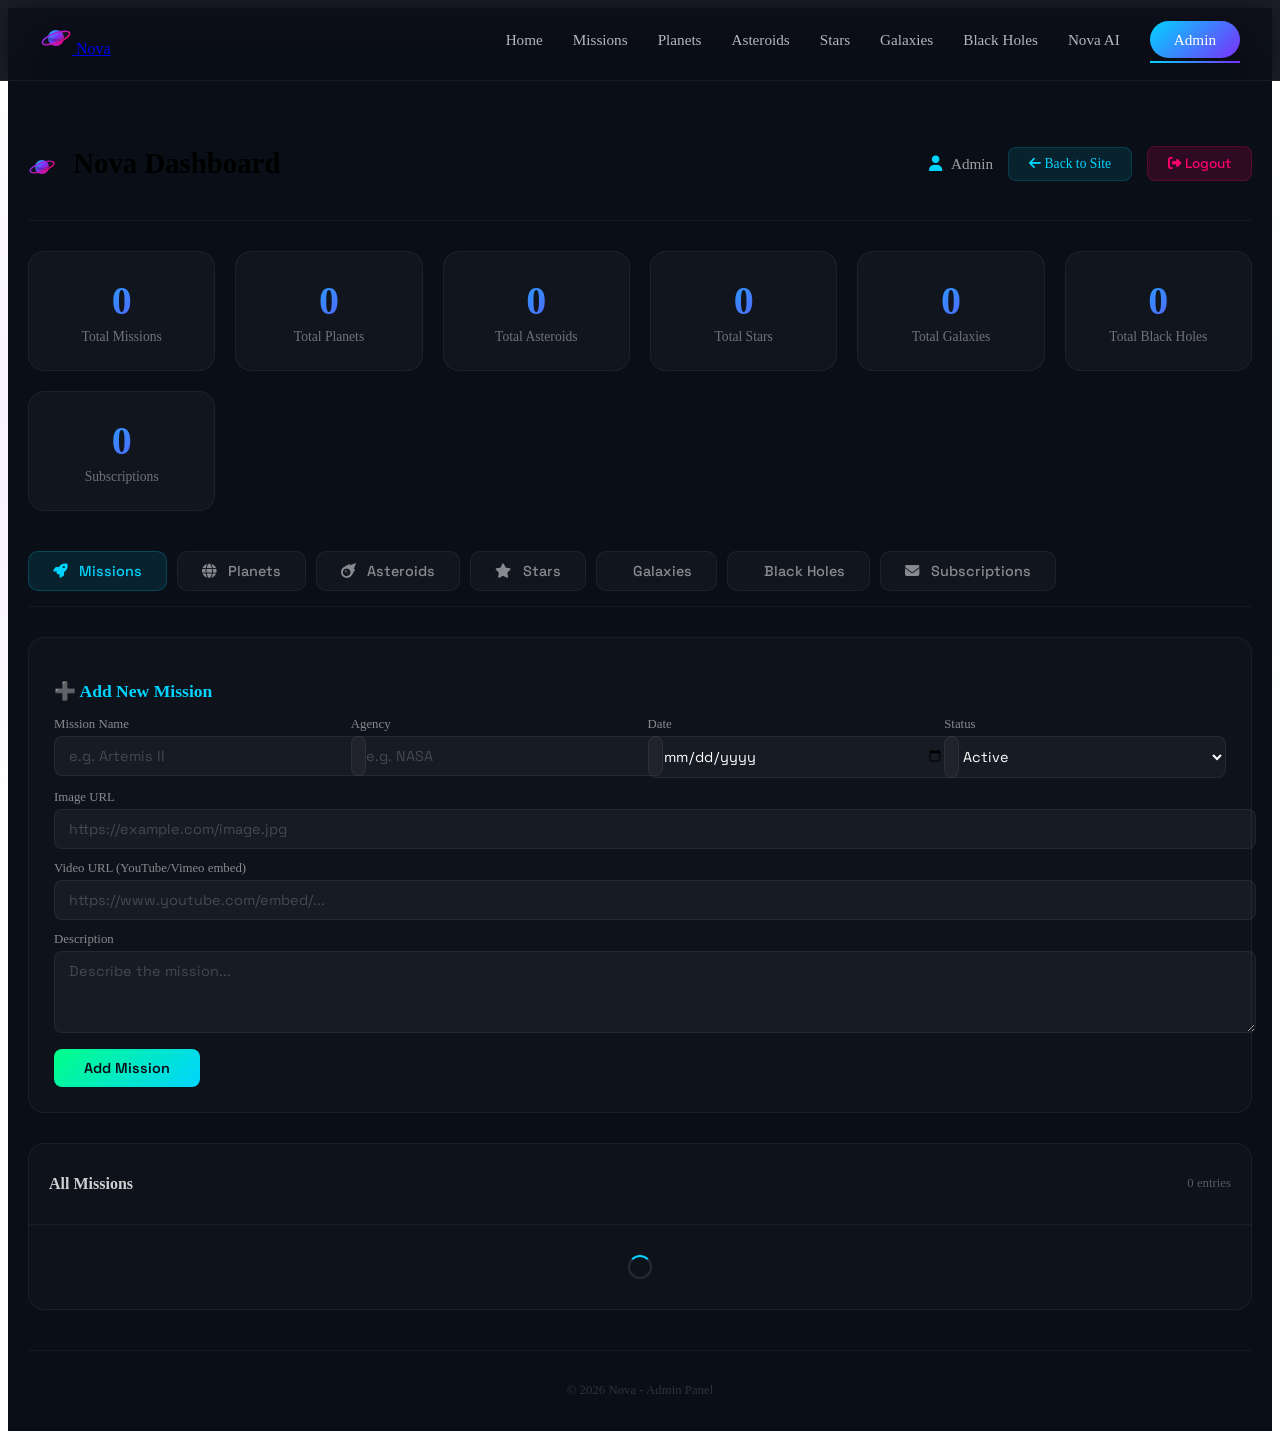
==== commit eb29d4f8: "Update admin.html" ====
--- a/templates/admin.html
+++ b/templates/admin.html
@@ -847,9 +847,56 @@
         <!-- Header -->
         <div class="admin-header">
           <h1>
-            <span class="logo-icon">✦</span>
-            Nova Dashboard
-          </h1>
+  <svg
+    width="28"
+    height="28"
+    viewBox="0 0 40 40"
+    fill="none"
+    xmlns="http://www.w3.org/2000/svg"
+    style="display: inline-block; vertical-align: middle; margin-right: 10px;"
+  >
+    <circle cx="20" cy="20" r="10" fill="url(#grad1)" />
+    <ellipse
+      cx="20"
+      cy="20"
+      rx="18"
+      ry="6"
+      fill="none"
+      stroke="url(#grad2)"
+      stroke-width="2"
+      transform="rotate(-20, 20, 20)"
+    />
+    <ellipse
+      cx="20"
+      cy="20"
+      rx="14"
+      ry="4"
+      fill="none"
+      stroke="#fff"
+      stroke-width="0.5"
+      opacity="0.15"
+      transform="rotate(-20, 20, 20)"
+    />
+    <path
+      d="M10 20 Q20 26 30 20"
+      stroke="rgba(0,0,0,0.2)"
+      stroke-width="4"
+      fill="none"
+    />
+    <defs>
+      <linearGradient id="grad1" x1="0" y1="0" x2="1" y2="1">
+        <stop offset="0%" stop-color="#00D4FF" />
+        <stop offset="50%" stop-color="#7B2FFC" />
+        <stop offset="100%" stop-color="#FF006E" />
+      </linearGradient>
+      <linearGradient id="grad2" x1="0" y1="0" x2="1" y2="1">
+        <stop offset="0%" stop-color="#7B2FFC" />
+        <stop offset="100%" stop-color="#FF006E" />
+      </linearGradient>
+    </defs>
+  </svg>
+  Nova Dashboard
+</h1>
           <div class="admin-user">
             <span class="user-name"
               ><i class="fas fa-user"></i>
@@ -921,7 +968,7 @@
           </button>
         </div>
 
-        <!-- ===== Tab: Missions (مع Video URL) ===== -->
+        <!-- ===== Tab: Missions ===== -->
         <div id="tab-missions" class="tab-content active">
           <div class="add-form">
             <h3>➕ Add New Mission</h3>
@@ -967,7 +1014,7 @@
 
           <div class="table-container">
             <div class="table-header">
-              <h3>📋 All Missions</h3>
+              <h3>All Missions</h3>
               <span class="count" id="missionCount">0 entries</span>
             </div>
             <div class="table-wrapper">
@@ -978,10 +1025,10 @@
           </div>
         </div>
 
-        <!-- ===== Tab: Planets (مع Video URL) ===== -->
+        <!-- ===== Tab: Planets ===== -->
         <div id="tab-planets" class="tab-content">
           <div class="add-form">
-            <h3>➕ Add New Planet</h3>
+            <h3>Add New Planet</h3>
             <div id="planetAlert"></div>
             <form id="addPlanetForm">
               <div class="form-row">
@@ -1026,7 +1073,7 @@
 
           <div class="table-container">
             <div class="table-header">
-              <h3>🌍 All Planets</h3>
+              <h3>All Planets</h3>
               <span class="count" id="planetCount">0 entries</span>
             </div>
             <div class="table-wrapper">
@@ -1037,10 +1084,10 @@
           </div>
         </div>
 
-        <!-- ===== Tab: Asteroids (مع Video URL) ===== -->
+        <!-- ===== Tab: Asteroids (مع Image URL + Video URL) ===== -->
         <div id="tab-asteroids" class="tab-content">
           <div class="add-form">
-            <h3>➕ Add New Asteroid</h3>
+            <h3>Add New Asteroid</h3>
             <div id="asteroidAlert"></div>
             <form id="addAsteroidForm">
               <div class="form-row">
@@ -1068,6 +1115,10 @@
                     <option value="false">Safe</option>
                     <option value="true">Hazardous</option>
                   </select>
+                </div>
+                <div class="form-group">
+                  <label>Image URL</label>
+                  <input type="text" id="asteroidImage" placeholder="https://example.com/asteroid.jpg" />
                 </div>
               </div>
               <div class="form-group">
@@ -1095,10 +1146,10 @@
           </div>
         </div>
 
-        <!-- ===== Tab: Stars (مع Video URL) ===== -->
+        <!-- ===== Tab: Stars (مع Video URL + Description) ===== -->
         <div id="tab-stars" class="tab-content">
           <div class="add-form">
-            <h3>⭐ Add New Star</h3>
+            <h3>Add New Star</h3>
             <div id="starAlert"></div>
             <form id="addStarForm">
               <div class="form-row">
@@ -1127,13 +1178,17 @@
                 <label>Video URL (YouTube/Vimeo embed)</label>
                 <input type="text" id="starVideo" placeholder="https://www.youtube.com/embed/..." />
               </div>
+              <div class="form-group">
+                <label>Description</label>
+                <textarea id="starDescription" placeholder="Describe the star..." rows="2"></textarea>
+              </div>
               <button type="submit" class="btn-add">Add Star</button>
             </form>
           </div>
 
           <div class="table-container">
             <div class="table-header">
-              <h3>⭐ All Stars</h3>
+              <h3>All Stars</h3>
               <span class="count" id="starCount">0 entries</span>
             </div>
             <div class="table-wrapper">
@@ -1144,10 +1199,10 @@
           </div>
         </div>
 
-        <!-- ===== Tab: Galaxies (مع Video URL) ===== -->
+        <!-- ===== Tab: Galaxies (مع Video URL + Description) ===== -->
         <div id="tab-galaxies" class="tab-content">
           <div class="add-form">
-            <h3>🌌 Add New Galaxy</h3>
+            <h3>Add New Galaxy</h3>
             <div id="galaxyAlert"></div>
             <form id="addGalaxyForm">
               <div class="form-row">
@@ -1182,13 +1237,17 @@
                 <label>Video URL (YouTube/Vimeo embed)</label>
                 <input type="text" id="galaxyVideo" placeholder="https://www.youtube.com/embed/..." />
               </div>
+              <div class="form-group">
+                <label>Description</label>
+                <textarea id="galaxyDescription" placeholder="Describe the galaxy..." rows="2"></textarea>
+              </div>
               <button type="submit" class="btn-add">Add Galaxy</button>
             </form>
           </div>
 
           <div class="table-container">
             <div class="table-header">
-              <h3>🌌 All Galaxies</h3>
+              <h3>All Galaxies</h3>
               <span class="count" id="galaxyCount">0 entries</span>
             </div>
             <div class="table-wrapper">
@@ -1199,10 +1258,10 @@
           </div>
         </div>
 
-        <!-- ===== Tab: Black Holes (مع Video URL) ===== -->
+        <!-- ===== Tab: Black Holes ===== -->
         <div id="tab-blackholes" class="tab-content">
           <div class="add-form">
-            <h3>🕳️ Add New Black Hole</h3>
+            <h3>Add New Black Hole</h3>
             <div id="blackholeAlert"></div>
             <form id="addBlackHoleForm">
               <div class="form-row">
@@ -1256,7 +1315,7 @@
 
           <div class="table-container">
             <div class="table-header">
-              <h3>🕳️ All Black Holes</h3>
+              <h3>All Black Holes</h3>
               <span class="count" id="blackholeCount">0 entries</span>
             </div>
             <div class="table-wrapper">
@@ -1271,7 +1330,7 @@
         <div id="tab-subscriptions" class="tab-content">
           <div class="table-container">
             <div class="table-header">
-              <h3>📋 All Applications</h3>
+              <h3>All Applications</h3>
               <span class="count" id="subCount">0 entries</span>
             </div>
             <div class="table-wrapper">
@@ -1293,7 +1352,7 @@
     <div class="modal-overlay" id="editModal">
       <div class="modal-content">
         <button class="close-btn" onclick="closeEditModal()">&times;</button>
-        <h2 id="editModalTitle">✏️ Edit</h2>
+        <h2 id="editModalTitle">Edit</h2>
         <div id="editAlert"></div>
         <form id="editForm">
           <input type="hidden" id="editId" />
@@ -1383,7 +1442,7 @@
             html += "</tbody></table>";
             container.innerHTML = html;
           } else {
-            container.innerHTML = `<div class="no-data"><div class="icon">🚀</div><p>No missions yet</p></div>`;
+            container.innerHTML = `<div class="no-data"><div class="icon"></div><p>No missions yet</p></div>`;
             count.textContent = "0 entries";
           }
         } catch (e) {
@@ -1415,15 +1474,15 @@
           });
           const result = await response.json();
           if (result.success) {
-            alertContainer.innerHTML = `<div class="alert alert-success">✅ ${result.message}</div>`;
+            alertContainer.innerHTML = `<div class="alert alert-success">${result.message}</div>`;
             this.reset();
             loadMissions();
             loadStats();
           } else {
-            alertContainer.innerHTML = `<div class="alert alert-error">❌ ${result.message}</div>`;
+            alertContainer.innerHTML = `<div class="alert alert-error">${result.message}</div>`;
           }
         } catch (e) {
-          alertContainer.innerHTML = `<div class="alert alert-error">❌ Error adding mission</div>`;
+          alertContainer.innerHTML = `<div class="alert alert-error">Error adding mission</div>`;
         }
       });
 
@@ -1475,7 +1534,7 @@
             html += "</tbody></table>";
             container.innerHTML = html;
           } else {
-            container.innerHTML = `<div class="no-data"><div class="icon">🌍</div><p>No planets yet</p></div>`;
+            container.innerHTML = `<div class="no-data"><div class="icon"></div><p>No planets yet</p></div>`;
             count.textContent = "0 entries";
           }
         } catch (e) {
@@ -1508,15 +1567,15 @@
           });
           const result = await response.json();
           if (result.success) {
-            alertContainer.innerHTML = `<div class="alert alert-success">✅ ${result.message}</div>`;
+            alertContainer.innerHTML = `<div class="alert alert-success">${result.message}</div>`;
             this.reset();
             loadPlanets();
             loadStats();
           } else {
-            alertContainer.innerHTML = `<div class="alert alert-error">❌ ${result.message}</div>`;
+            alertContainer.innerHTML = `<div class="alert alert-error">${result.message}</div>`;
           }
         } catch (e) {
-          alertContainer.innerHTML = `<div class="alert alert-error">❌ Error adding planet</div>`;
+          alertContainer.innerHTML = `<div class="alert alert-error">Error adding planet</div>`;
         }
       });
 
@@ -1557,7 +1616,7 @@
               html += `<tr>
                             <td>${a.name}</td>
                             <td>${a.size || "N/A"} m</td>
-                            <td>${a.hazardous ? "⚠️ Yes" : "✅ No"}</td>
+                            <td>${a.hazardous ? "Yes" : "No"}</td>
                             <td>${a.date || "TBD"}</td>
                             <td>
                                 <button class="btn-edit" onclick="openEditModal('asteroid', '${a.id}')"><i class="fas fa-edit"></i></button>
@@ -1568,7 +1627,7 @@
             html += "</tbody></table>";
             container.innerHTML = html;
           } else {
-            container.innerHTML = `<div class="no-data"><div class="icon">☄️</div><p>No asteroids yet</p></div>`;
+            container.innerHTML = `<div class="no-data"><div class="icon"></div><p>No asteroids yet</p></div>`;
             count.textContent = "0 entries";
           }
         } catch (e) {
@@ -1588,6 +1647,7 @@
           speed: document.getElementById("asteroidSpeed").value.trim(),
           date: document.getElementById("asteroidDate").value,
           hazardous: document.getElementById("asteroidHazardous").value === "true",
+          image: document.getElementById("asteroidImage").value.trim(),
           video_url: document.getElementById("asteroidVideo").value.trim(),
           description: document.getElementById("asteroidDescription").value.trim(),
         };
@@ -1600,15 +1660,15 @@
           });
           const result = await response.json();
           if (result.success) {
-            alertContainer.innerHTML = `<div class="alert alert-success">✅ ${result.message}</div>`;
+            alertContainer.innerHTML = `<div class="alert alert-success">${result.message}</div>`;
             this.reset();
             loadAsteroids();
             loadStats();
           } else {
-            alertContainer.innerHTML = `<div class="alert alert-error">❌ ${result.message}</div>`;
+            alertContainer.innerHTML = `<div class="alert alert-error">${result.message}</div>`;
           }
         } catch (e) {
-          alertContainer.innerHTML = `<div class="alert alert-error">❌ Error adding asteroid</div>`;
+          alertContainer.innerHTML = `<div class="alert alert-error">Error adding asteroid</div>`;
         }
       });
 
@@ -1681,6 +1741,7 @@
           temperature: document.getElementById("starTemp").value.trim(),
           image: document.getElementById("starImage").value.trim(),
           video_url: document.getElementById("starVideo").value.trim(),
+          description: document.getElementById("starDescription").value.trim(),
         };
 
         try {
@@ -1691,15 +1752,15 @@
           });
           const result = await response.json();
           if (result.success) {
-            alertContainer.innerHTML = `<div class="alert alert-success">✅ ${result.message}</div>`;
+            alertContainer.innerHTML = `<div class="alert alert-success">${result.message}</div>`;
             this.reset();
             loadStars();
             loadStats();
           } else {
-            alertContainer.innerHTML = `<div class="alert alert-error">❌ ${result.message}</div>`;
+            alertContainer.innerHTML = `<div class="alert alert-error">${result.message}</div>`;
           }
         } catch (e) {
-          alertContainer.innerHTML = `<div class="alert alert-error">❌ Error adding star</div>`;
+          alertContainer.innerHTML = `<div class="alert alert-error">Error adding star</div>`;
         }
       });
 
@@ -1775,6 +1836,7 @@
           diameter: document.getElementById("galaxyDiameter").value.trim(),
           image: document.getElementById("galaxyImage").value.trim(),
           video_url: document.getElementById("galaxyVideo").value.trim(),
+          description: document.getElementById("galaxyDescription").value.trim(),
         };
 
         try {
@@ -1785,15 +1847,15 @@
           });
           const result = await response.json();
           if (result.success) {
-            alertContainer.innerHTML = `<div class="alert alert-success">✅ ${result.message}</div>`;
+            alertContainer.innerHTML = `<div class="alert alert-success">${result.message}</div>`;
             this.reset();
             loadGalaxies();
             loadStats();
           } else {
-            alertContainer.innerHTML = `<div class="alert alert-error">❌ ${result.message}</div>`;
+            alertContainer.innerHTML = `<div class="alert alert-error">${result.message}</div>`;
           }
         } catch (e) {
-          alertContainer.innerHTML = `<div class="alert alert-error">❌ Error adding galaxy</div>`;
+          alertContainer.innerHTML = `<div class="alert alert-error">Error adding galaxy</div>`;
         }
       });
 
@@ -1881,15 +1943,15 @@
           });
           const result = await response.json();
           if (result.success) {
-            alertContainer.innerHTML = `<div class="alert alert-success">✅ ${result.message}</div>`;
+            alertContainer.innerHTML = `<div class="alert alert-success">${result.message}</div>`;
             this.reset();
             loadBlackHoles();
             loadStats();
           } else {
-            alertContainer.innerHTML = `<div class="alert alert-error">❌ ${result.message}</div>`;
+            alertContainer.innerHTML = `<div class="alert alert-error">${result.message}</div>`;
           }
         } catch (e) {
-          alertContainer.innerHTML = `<div class="alert alert-error">❌ Error adding black hole</div>`;
+          alertContainer.innerHTML = `<div class="alert alert-error">Error adding black hole</div>`;
         }
       });
 
@@ -2002,7 +2064,7 @@
           galaxy: "Galaxy",
           blackhole: "Black Hole",
         };
-        title.textContent = `✏️ Edit ${typeNames[type] || "Item"}`;
+        title.textContent = `Edit ${typeNames[type] || "Item"}`;
 
         try {
           let endpoint = "";
@@ -2017,7 +2079,7 @@
           const data = await response.json();
 
           if (!data.success) {
-            alertContainer.innerHTML = `<div class="alert alert-error">❌ Error loading data</div>`;
+            alertContainer.innerHTML = `<div class="alert alert-error">Error loading data</div>`;
             return;
           }
 
@@ -2063,6 +2125,7 @@
                   <option value="true" ${item.hazardous === true ? "selected" : ""}>Hazardous</option>
                 </select>
               </div>
+              <div class="form-group"><label>Image URL</label><input type="text" id="editImage" value="${item.image || ""}"></div>
               <div class="form-group"><label>Video URL</label><input type="text" id="editVideo" value="${item.video_url || ""}"></div>
               <div class="form-group"><label>Description</label><textarea id="editDescription" rows="3">${item.description || ""}</textarea></div>
             `;
@@ -2074,6 +2137,7 @@
               <div class="form-group"><label>Temperature</label><input type="text" id="editTemp" value="${item.temperature || ""}"></div>
               <div class="form-group"><label>Image URL</label><input type="text" id="editImage" value="${item.image || ""}"></div>
               <div class="form-group"><label>Video URL</label><input type="text" id="editVideo" value="${item.video_url || ""}"></div>
+              <div class="form-group"><label>Description</label><textarea id="editDescription" rows="3">${item.description || ""}</textarea></div>
             `;
           } else if (type === "galaxy") {
             html = `
@@ -2084,6 +2148,7 @@
               <div class="form-group"><label>Diameter</label><input type="text" id="editDiameter" value="${item.diameter || ""}"></div>
               <div class="form-group"><label>Image URL</label><input type="text" id="editImage" value="${item.image || ""}"></div>
               <div class="form-group"><label>Video URL</label><input type="text" id="editVideo" value="${item.video_url || ""}"></div>
+              <div class="form-group"><label>Description</label><textarea id="editDescription" rows="3">${item.description || ""}</textarea></div>
             `;
           } else if (type === "blackhole") {
             html = `
@@ -2110,7 +2175,7 @@
           modal.classList.add("active");
           document.body.style.overflow = "hidden";
         } catch (e) {
-          alertContainer.innerHTML = `<div class="alert alert-error">❌ Error loading data</div>`;
+          alertContainer.innerHTML = `<div class="alert alert-error">Error loading data</div>`;
           console.error(e);
         }
       }
@@ -2173,6 +2238,7 @@
             speed: document.getElementById("editSpeed").value.trim(),
             date: document.getElementById("editDate").value,
             hazardous: document.getElementById("editHazardous").value === "true",
+            image: document.getElementById("editImage").value.trim(),
             video_url: document.getElementById("editVideo").value.trim(),
             description: document.getElementById("editDescription").value.trim(),
           };
@@ -2185,6 +2251,7 @@
             temperature: document.getElementById("editTemp").value.trim(),
             image: document.getElementById("editImage").value.trim(),
             video_url: document.getElementById("editVideo").value.trim(),
+            description: document.getElementById("editDescription").value.trim(),
           };
           endpoint = `/api/stars/${id}`;
         } else if (type === "galaxy") {
@@ -2196,6 +2263,7 @@
             diameter: document.getElementById("editDiameter").value.trim(),
             image: document.getElementById("editImage").value.trim(),
             video_url: document.getElementById("editVideo").value.trim(),
+            description: document.getElementById("editDescription").value.trim(),
           };
           endpoint = `/api/galaxies/${id}`;
         } else if (type === "blackhole") {
@@ -2222,8 +2290,8 @@
           const result = await response.json();
 
           if (result.success) {
-            alertContainer.innerHTML = `<div class="alert alert-success">✅ ${result.message}</div>`;
-            submitBtn.innerHTML = "✅ Saved!";
+            alertContainer.innerHTML = `<div class="alert alert-success">${result.message}</div>`;
+            submitBtn.innerHTML = "Saved!";
 
             setTimeout(() => {
               closeEditModal();
@@ -2240,12 +2308,12 @@
               loadStats();
             }, 1000);
           } else {
-            alertContainer.innerHTML = `<div class="alert alert-error">❌ ${result.message}</div>`;
+            alertContainer.innerHTML = `<div class="alert alert-error">${result.message}</div>`;
             submitBtn.innerHTML = "Save Changes";
             submitBtn.disabled = false;
           }
         } catch (e) {
-          alertContainer.innerHTML = `<div class="alert alert-error">❌ Error saving changes</div>`;
+          alertContainer.innerHTML = `<div class="alert alert-error">Error saving changes</div>`;
           submitBtn.innerHTML = "Save Changes";
           submitBtn.disabled = false;
           console.error(e);
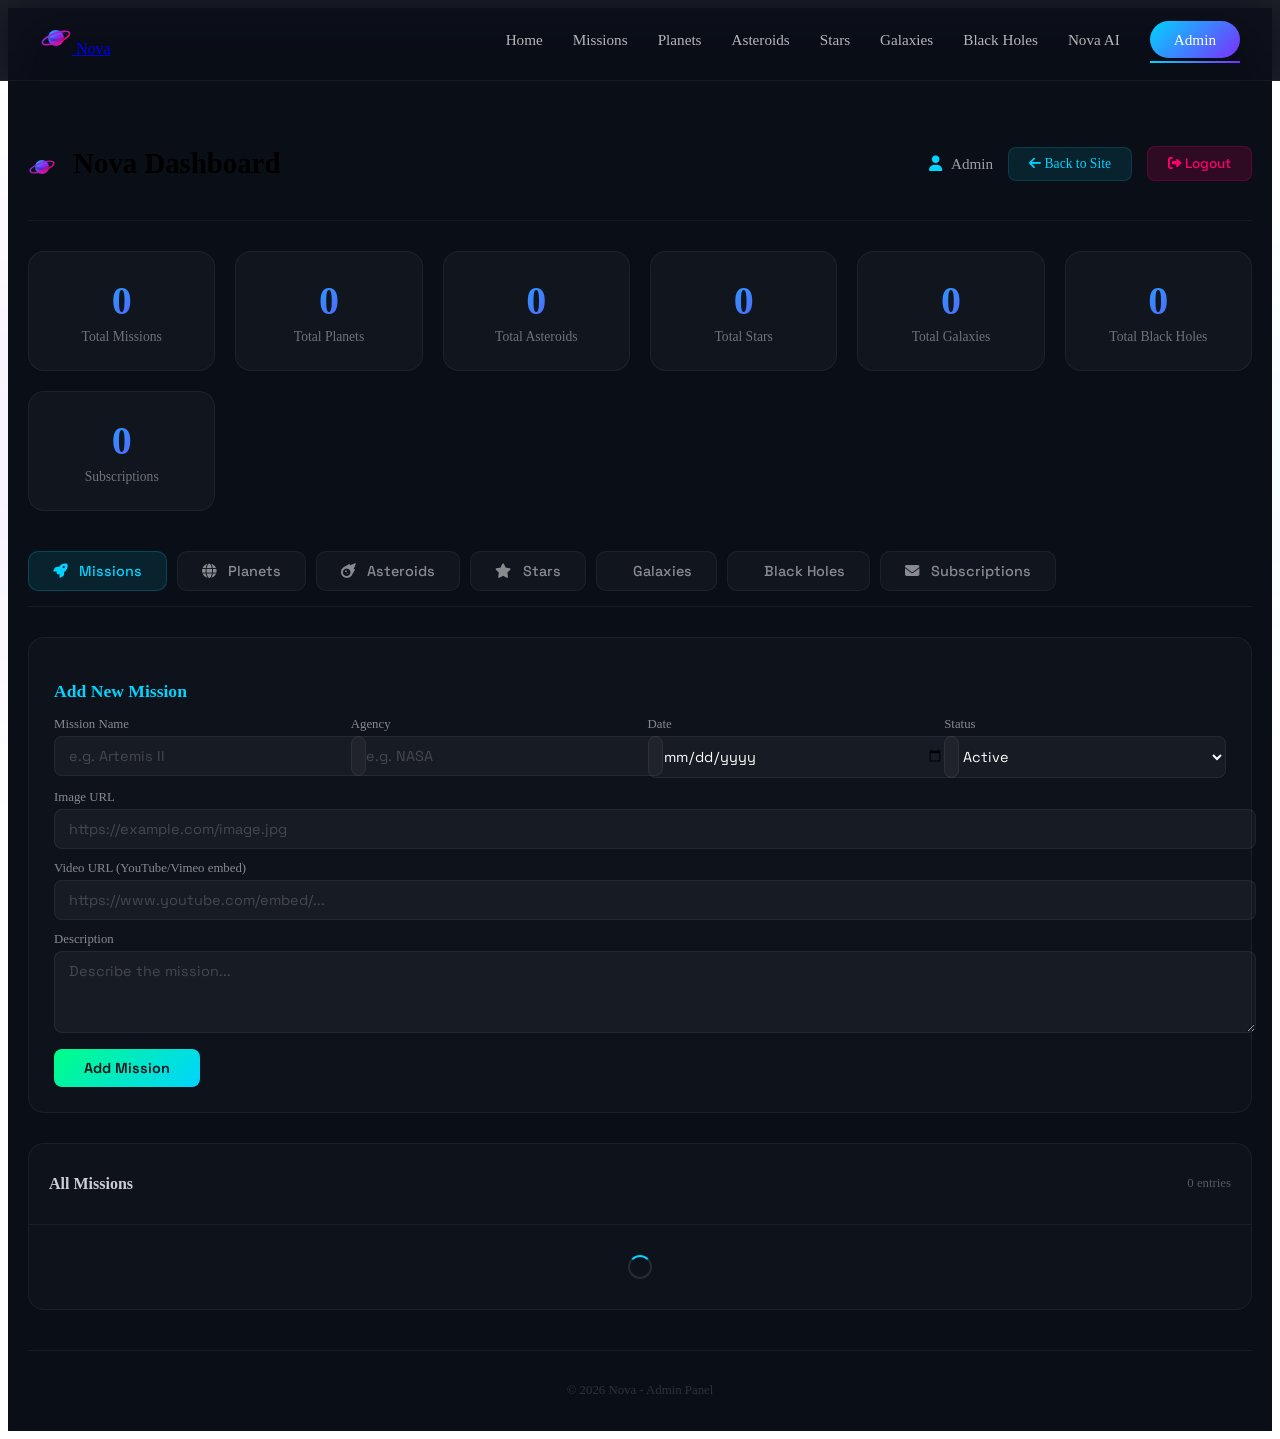
==== commit b88bb7fa: "Update admin.html" ====
--- a/templates/admin.html
+++ b/templates/admin.html
@@ -971,7 +971,7 @@
         <!-- ===== Tab: Missions ===== -->
         <div id="tab-missions" class="tab-content active">
           <div class="add-form">
-            <h3>➕ Add New Mission</h3>
+            <h3>Add New Mission</h3>
             <div id="missionAlert"></div>
             <form id="addMissionForm">
               <div class="form-row">
@@ -1135,7 +1135,7 @@
 
           <div class="table-container">
             <div class="table-header">
-              <h3>☄️ All Asteroids</h3>
+              <h3>All Asteroids</h3>
               <span class="count" id="asteroidCount">0 entries</span>
             </div>
             <div class="table-wrapper">
